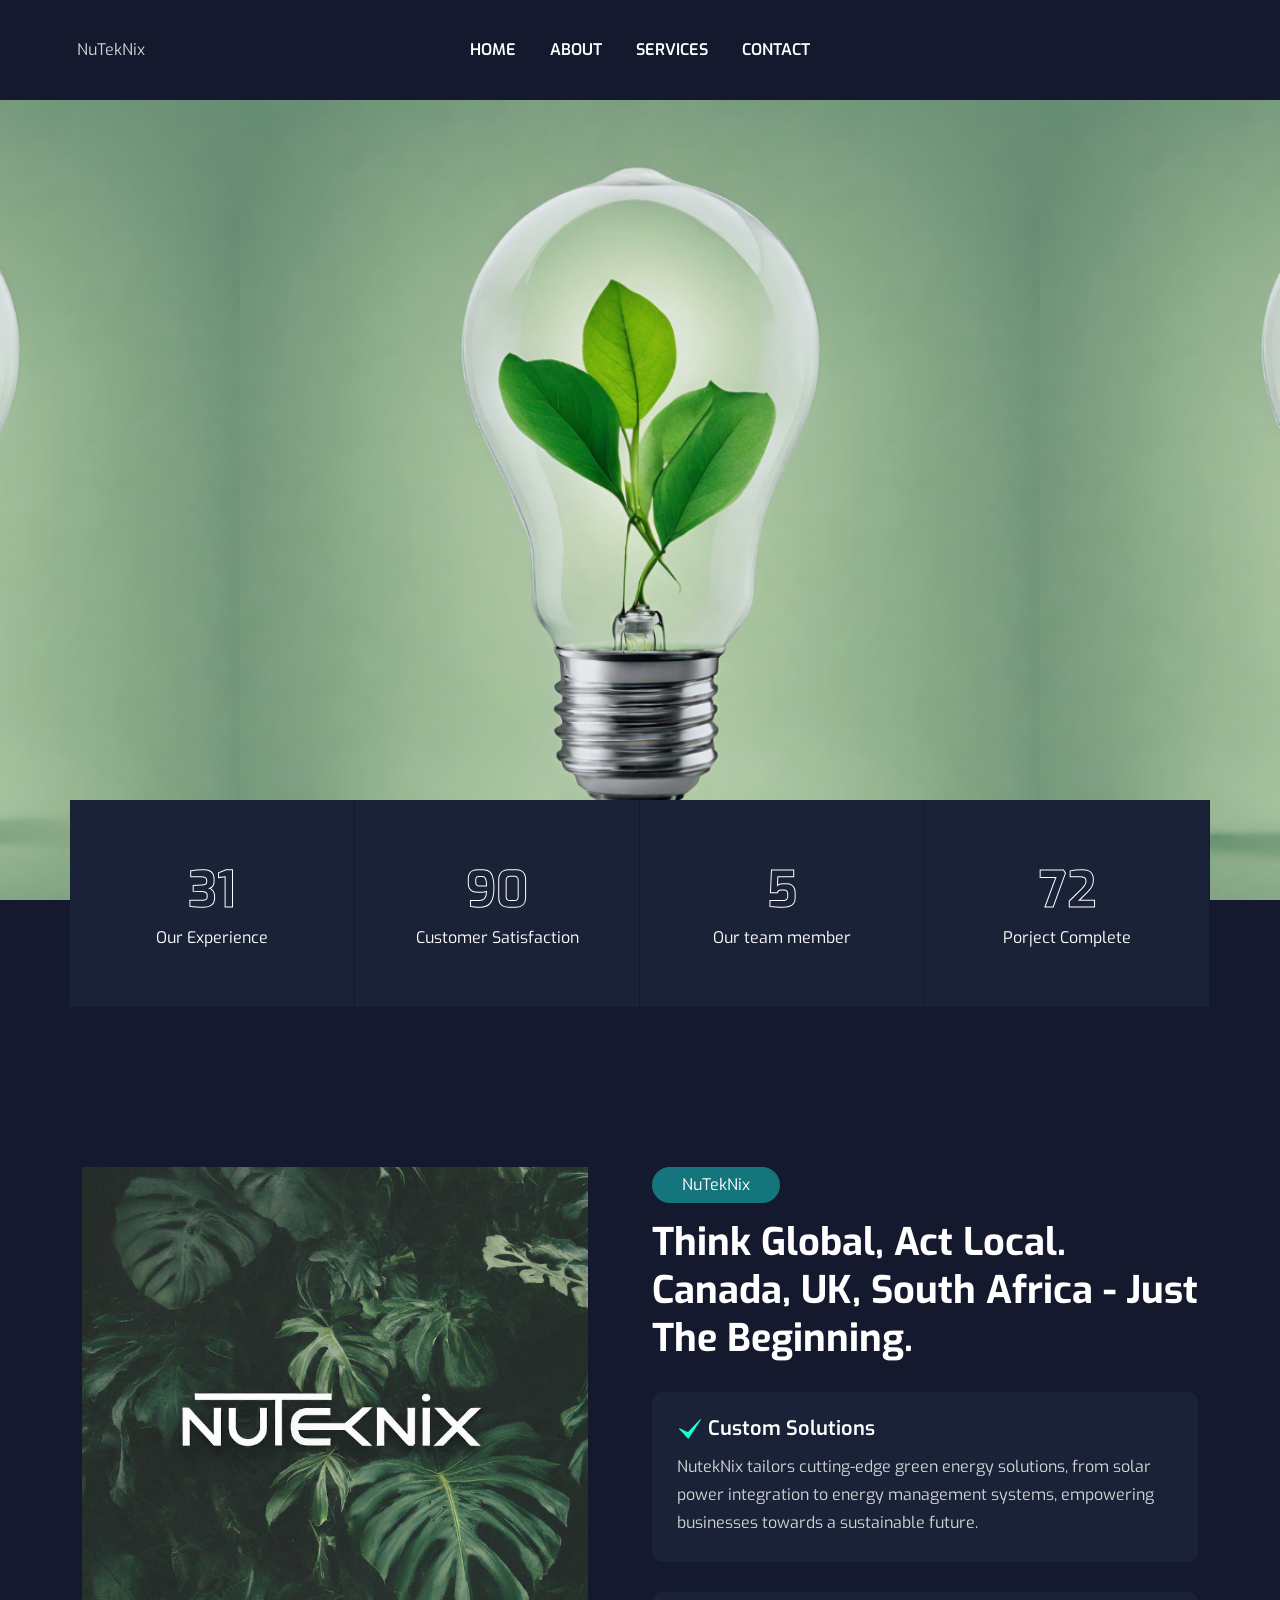
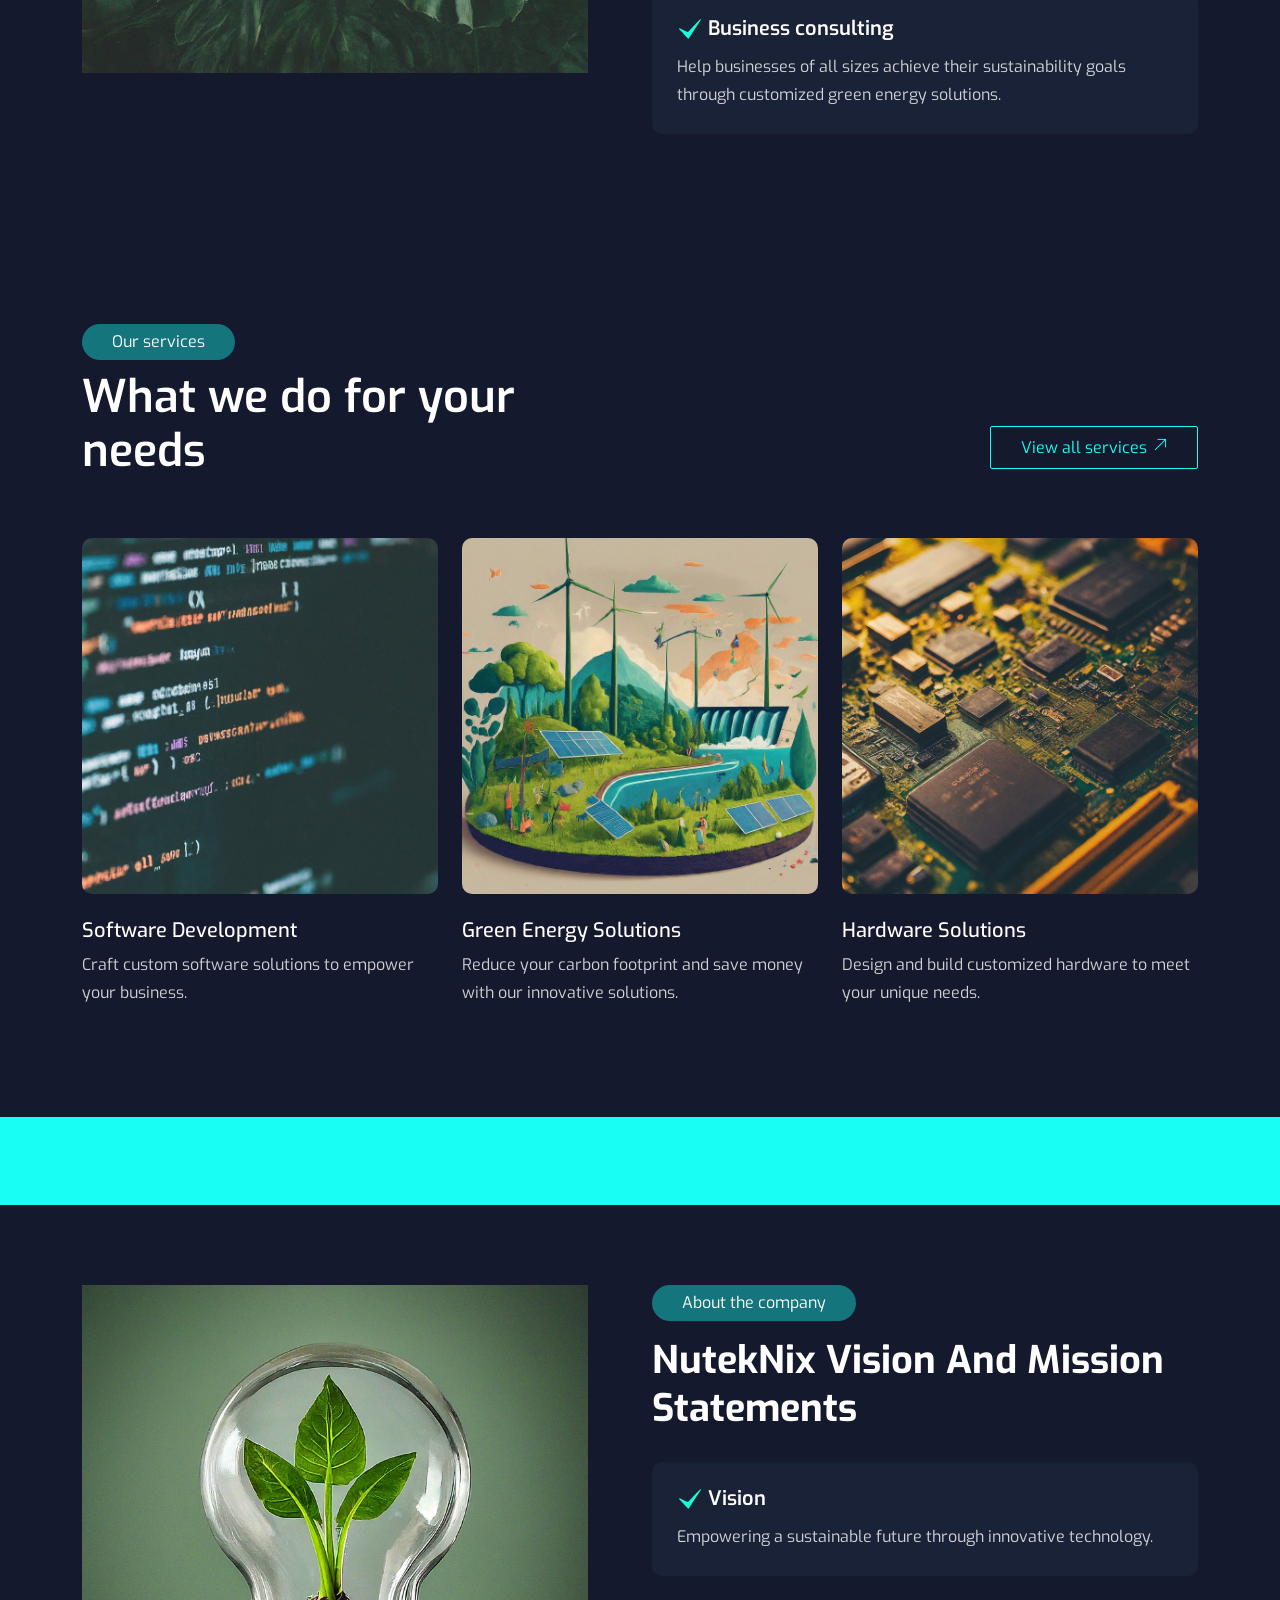
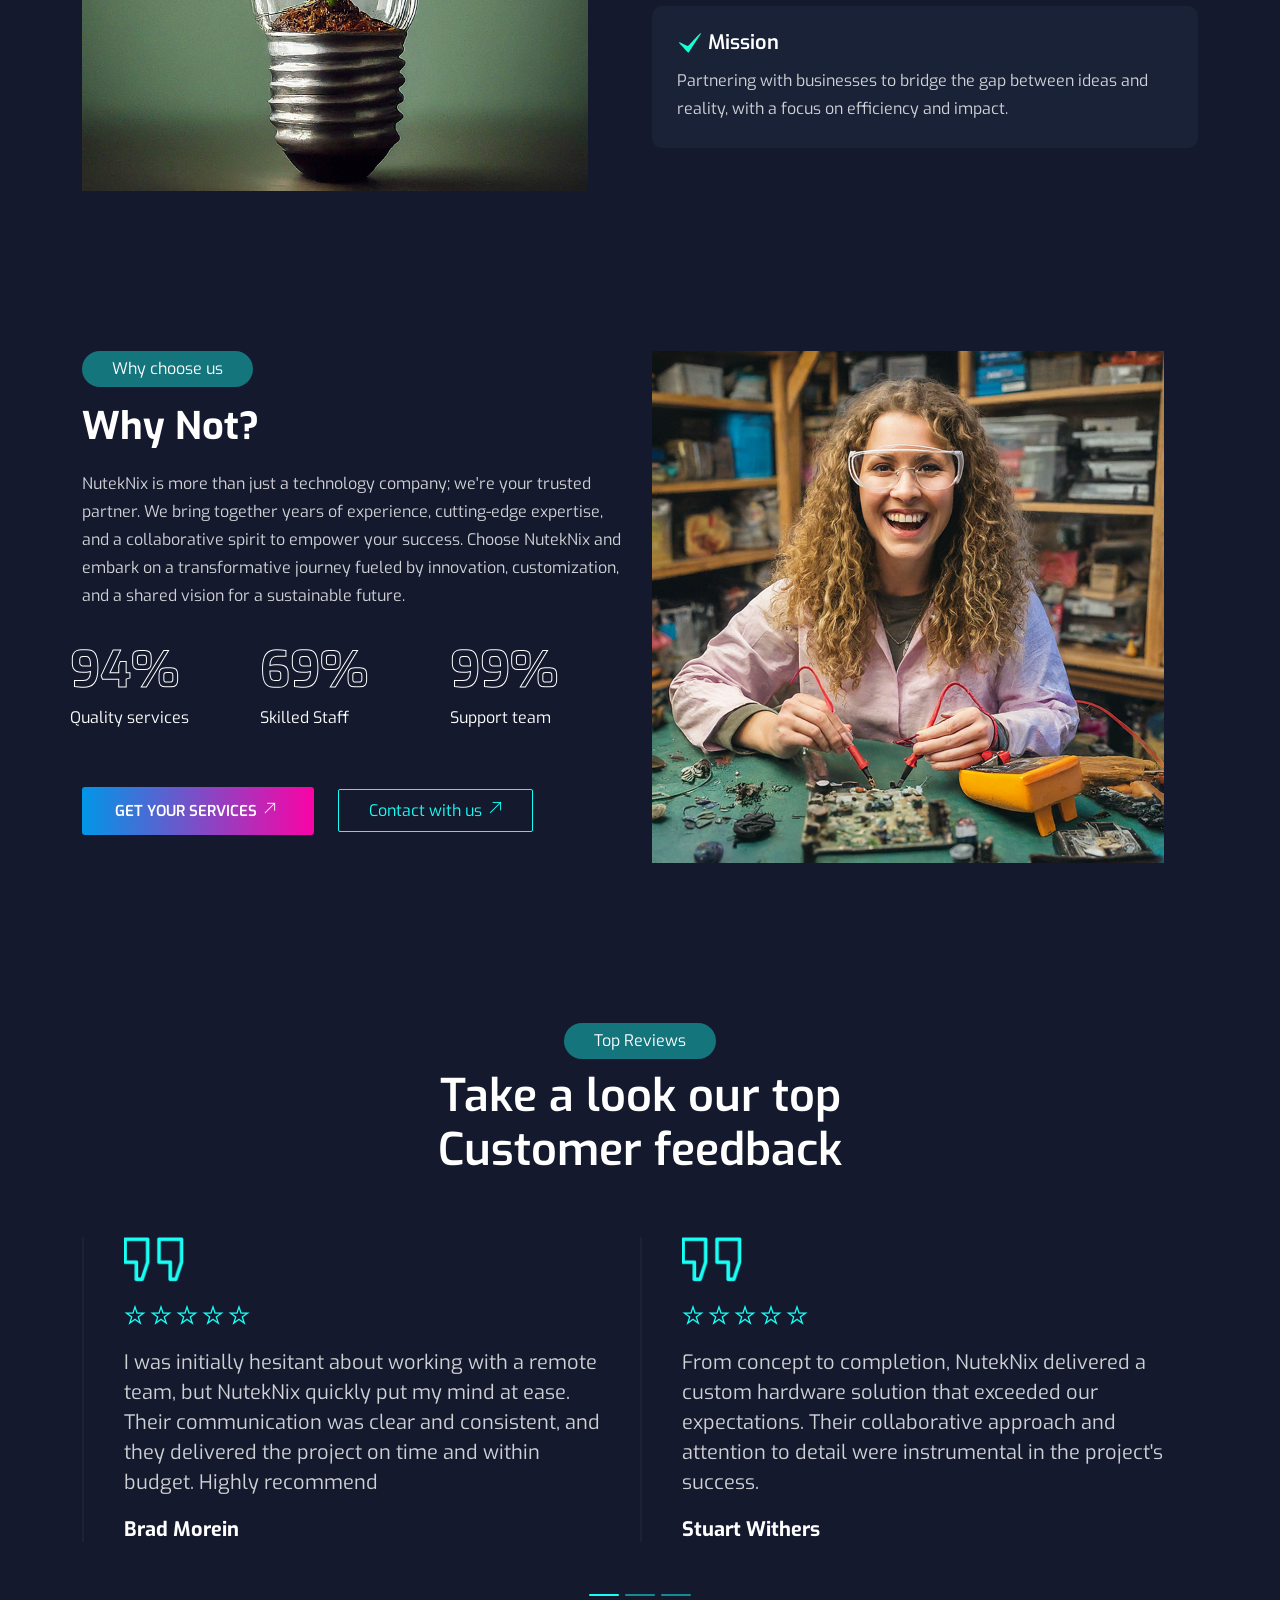
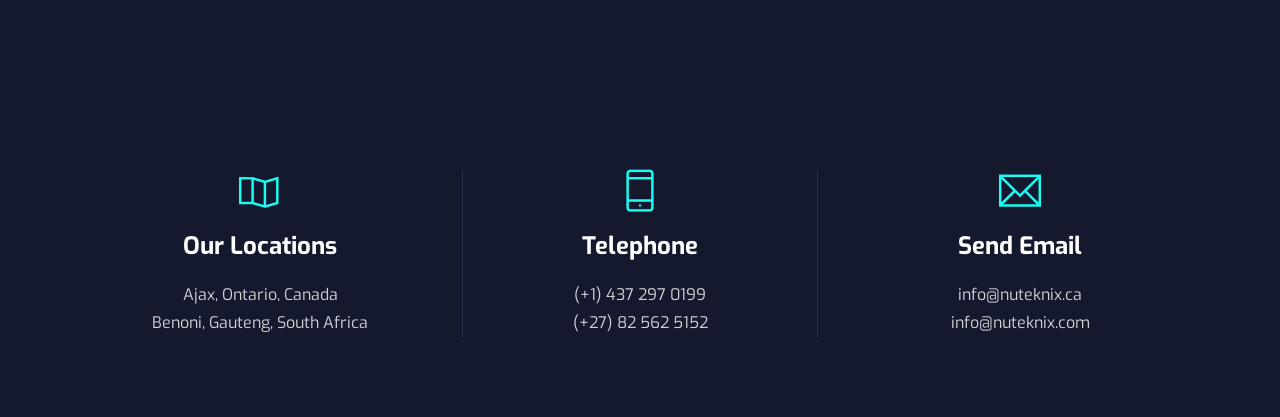
==== index.html @ 1aa1106f "static website" ====
<!DOCTYPE html>
<html lang="en">

	<head>
		<!-- Meta -->
		<meta charset="utf-8">
		<meta http-equiv="X-UA-Compatible" content="IE=edge">
		<meta name="viewport" content="width=device-width, initial-scale=1, shrink-to-fit=no">
		<!-- The above 3 meta tags *must* come first in the head; any other head content must come *after* these tags -->
		<meta name="description" content="Nuteknix">
		<meta name="keywords" content="consultancy, hardware, software, green">		
		<!-- SITE TITLE -->
		<title>NuTekNix</title>			
		<!-- Latest Bootstrap min CSS -->
		<link rel="stylesheet" href="assets/bootstrap/css/bootstrap.min.css">		
		<!-- Google Font -->
		<link href="https://fonts.googleapis.com/css2?family=Exo:wght@300;400;500;600;700;800&display=swap" rel="stylesheet"> 
		<!-- Font Awesome CSS -->
		<link rel="stylesheet" href="assets/fonts/fontawesome.min.css">
		<link rel="stylesheet" href="assets/fonts/themify-icons.css">
		<!--- owl carousel Css-->
		<link rel="stylesheet" href="assets/owlcarousel/css/owl.carousel.css">
		<link rel="stylesheet" href="assets/owlcarousel/css/owl.theme.css">	
		<!--jquery-simple-mobilemenu Css-->
        <link rel="stylesheet" href="assets/css/jquery-simple-mobilemenu.css">			
		<!-- MAGNIFIC CSS -->
		<link rel="stylesheet" href="assets/css/magnific-popup.css">		
		<!-- animate CSS -->
		<link rel="stylesheet" href="assets/css/animate.css">	
		<!-- Style CSS -->					
		<link rel="stylesheet" href="assets/css/style.css">					
		<!-- HTML5 shim and Respond.js IE8 support of HTML5 elements and media queries -->
		<!-- WARNING: Respond.js doesn't work if you view the page via file:// -->
		<!--[if lt IE 9]>
		  <script src="https://oss.maxcdn.com/html5shiv/3.7.2/html5shiv.min.js"></script>
		  <script src="https://oss.maxcdn.com/respond/1.4.2/respond.min.js"></script>
		<![endif]-->
	</head>
	
    <body data-spy="scroll" data-offset="80">

		<!-- START PRELOADER -->
		<div class="preloaders">
			<span class="loader"></span>
		</div>
		<!-- END PRELOADER -->		

		<!-- START NAVBAR -->  
		<div id="navigation" class="navbar-light bg-faded site-navigation">
			<div class="container-fluid">
				<div class="row">
					<div class="col-20 align-self-center">
						<div class="site-logo">
							NuTekNix     				
						</div>
					</div><!--- END Col -->
					
					<div class="col-60 d-flex justify-content-center">
						<nav id="main-menu">
							<ul>
								<li><a href="#">Home</a>
								</li>
								<li><a href="#about">About</a>
								</li>				  				  
								<li><a href="#services">Services</a>
								</li>																						  
								<li><a href="#contact">Contact</a></li>
							</ul>
						</nav>
					</div><!--- END Col -->
					
					
					<ul class="mobile_menu">						
						<li><a href="#">Home</a>
						</li>						
						<li><a href="#about">About</a>
						</li>						  				  
						<li><a href="#services">Services</a>
						</li>				
						<li><a href="#contact">Contact</a></li>
					</ul>			
				</div><!--- END ROW -->
			</div><!--- END CONTAINER -->
		</div> 	  
		<!-- END NAVBAR -->		

		<!-- START HOME -->
		<section class="home_bg hb_height" style="background-image: url(assets/img/bg/bulb.png);  background-size:contain; background-position: center center;">
			<div class="container">
				<div class="row">
				  <div class="col-lg-7 col-sm-12 col-xs-12">
				  </div><!--- END COL -->						  
				</div><!--- END ROW -->
			</div><!--- END CONTAINER -->
		</section>
		<!-- END  HOME -->			

		<!-- START COUNTER -->
		<section class="count_area counter_feature">
			<div class="container">
				<div class="row text-center">
					<div class="col-lg-3 col-sm-6 col-xs-12 no-padding">
						<div class="single-project">
							<h2 class="counter-num">34</h2>
							<h4>Our Experience</h4>
						</div>							
					</div>
					<div class="col-lg-3 col-sm-6 col-xs-12 no-padding">
						<div class="single-project">
							<h2 class="counter-num">99</h2>
							<h4>Customer Satisfaction</h4>
						</div>
					</div><!-- END COL -->
					<div class="col-lg-3 col-sm-6 col-xs-12 no-padding">
						<div class="single-project">
							<h2 class="counter-num">5</h2>
							<h4>Our team member</h4>
						</div>
					</div><!-- END COL -->
					<div class="col-lg-3 col-sm-6 col-xs-12 no-padding">
						<div class="single-project">
							<h2 class="counter-num">80</h2>
							<h4>Porject Complete</h4>
						</div>
					</div><!-- END COL -->						
				</div><!--- END ROW -->
			</div><!--- END CONTAINER -->		
		</section>
		<!-- END  HOME COUNTER -->			

		<!-- START ABOUT US -->
		<section class="ab_one section-padding">
			<div class="container" id="about">									
				<div class="row">								
					<div class="col-lg-6 col-sm-12 col-xs-12 wow fadeInUp" data-wow-duration="1s" data-wow-delay="0.2s" data-wow-offset="0">
						<div class="ab_img">
							<img src="assets/img/bg/header.JPG" class="img-fluid" alt="image">
						</div>
					</div><!--- END COL -->					
					<div class="col-lg-6 col-sm-12 col-xs-12 wow fadeInUp" data-wow-duration="1s" data-wow-delay="0.1s" data-wow-offset="0">
						<div class="ab_content">
							<span>NuTekNix</span>
							<h2>Think global, act local. Canada, UK, South Africa - just the beginning.</h2>	
						</div>
						<div class="abmv">
							<h4><img src="assets/img/check.png" alt="" /> Custom Solutions</h4>
							<p>NutekNix tailors cutting-edge green energy solutions, from solar power integration to energy management systems, empowering businesses towards a sustainable future.</p>
						</div>
						<div class="abmv">
							<h4><img src="assets/img/check.png" alt="" /> Business consulting</h4>
							<p>Help businesses of all sizes achieve their sustainability goals through customized green energy solutions.</p>
						</div>	
					</div><!--- END COL -->								  
				</div><!--- END ROW -->
			</div><!--- END CONTAINER -->
		</section>
		<!-- END ABOUT US  -->	

		<!-- START SERVICE -->
		<section class="service_area section-padding">
			<div class="container" id="services">	
				<div class="row">
					<div class="col-lg-6 col-sm-6 col-xs-12">
						<div class="section-title">
							<span>Our services</span>
							<h2>What we do for your  <br />needs</h2>
						</div>					
					</div>
					<div class="col-lg-6 col-sm-6 col-xs-12">
						<div class="ser_btn">
							<a href="#" class="btn_two">View all services <i class="ti-arrow-top-right"></i></a>
						</div>
					</div>
				</div>
				<div class="row">								
					<div class="col-lg-4 col-sm-4 col-xs-12 wow fadeInUp" data-wow-duration="1s" data-wow-delay="0.2s" data-wow-offset="0">
						<div class="single_service">
							<img src="assets/img/service1.jpg" class="img-fluid" alt="image">
							<h2>Software Development</h2>
							<p>Craft custom software solutions to empower your business.</p>
							<!-- <a href="service.html">Read More <i class="ti-arrow-top-right"></i></a> -->
						</div>
					</div><!--- END COL -->						
					<div class="col-lg-4 col-sm-4 col-xs-12 wow fadeInUp" data-wow-duration="1s" data-wow-delay="0.2s" data-wow-offset="0">
						<div class="single_service">
							<img src="assets/img/service2.jpg" class="img-fluid" alt="image">
							<h2>Green Energy Solutions</h2>
							<p>Reduce your carbon footprint and save money with our innovative solutions.</p>
							<!-- <a href="service.html">Read More <i class="ti-arrow-top-right"></i></a> -->
						</div>
					</div><!--- END COL -->						
					<div class="col-lg-4 col-sm-4 col-xs-12 wow fadeInUp" data-wow-duration="1s" data-wow-delay="0.2s" data-wow-offset="0">
						<div class="single_service">
							<img src="assets/img/hardware.jpeg" class="img-fluid" alt="image">
							<h2>Hardware Solutions</h2>
							<p>Design and build customized hardware to meet your unique needs.</p>
							<!-- <a href="service.html">Read More <i class="ti-arrow-top-right"></i></a> -->
						</div>
					</div><!--- END COL -->												  
				</div><!--- END ROW -->
			</div><!--- END CONTAINER -->
		</section>
		<!-- END SERVICE -->

		  <div class="marq_text">
			<div id="supermarquee1"></div>
		  </div>
		  
		<!-- START ABOUT US -->
		<section class="ab_one section-padding">
			<div class="container">									
				<div class="row">											
					<div class="col-lg-6 col-sm-12 col-xs-12 wow fadeInUp" data-wow-duration="1s" data-wow-delay="0.2s" data-wow-offset="0">
						<div class="ab_img">
							<img src="assets/img/bg/header.jpeg" class="img-fluid" alt="image">
						</div>
					</div><!--- END COL -->						
					<div class="col-lg-6 col-sm-12 col-xs-12 wow fadeInUp" data-wow-duration="1s" data-wow-delay="0.1s" data-wow-offset="0">
						<div class="ab_content">
							<span>About the company</span>
							<h2>NutekNix Vision and Mission Statements</h2>		
						</div>
						<div class="abmv">
							<h4><img src="assets/img/check.png" alt="" /> Vision</h4>
							<p>Empowering a sustainable future through innovative technology.</p>
						</div>
						<div class="abmv">
							<h4><img src="assets/img/check.png" alt="" /> Mission</h4>
							<p>Partnering with businesses to bridge the gap between ideas and reality, with a focus on efficiency and impact.</p>
						</div>	
					</div><!--- END COL -->						
				</div><!--- END ROW -->
			</div><!--- END CONTAINER -->
		</section>
		<!-- END ABOUT US  -->			  
		
		<!-- START PORTFOLIO -->
		<!-- -->
		<!-- END PORTFOLIO -->
	
		<!-- START CHOOSE -->
		<section class="why_area section-padding" style="  background-size:cover; background-position: center center;">
			<div class="container">									
				<div class="row">								
					<div class="col-lg-6 col-sm-12 col-xs-12 wow fadeInUp" data-wow-duration="1s" data-wow-delay="0.1s" data-wow-offset="0">
						<div class="ab_content">
							<span>Why choose us</span>
							<h2>Why not?</h2>	
							<p>NutekNix is more than just a technology company; we're your trusted partner. We bring together years of experience, cutting-edge expertise, and a collaborative spirit to empower your success. Choose NutekNix and embark on a transformative journey fueled by innovation, customization, and a shared vision for a sustainable future.</p>						
						</div>
						<div class="row">
							<div class="col-lg-4 col-sm-4 col-xs-12 no-padding">
								<div class="single-project2">
									<h2 class="counter-num">94%</h2>
									<h4>Quality services</h4>
								</div>							
							</div>
							<div class="col-lg-4 col-sm-4 col-xs-12 no-padding">
								<div class="single-project2">
									<h2 class="counter-num">69%</h2>
									<h4>Skilled Staff</h4>
								</div>
							</div><!-- END COL -->
							<div class="col-lg-4 col-sm-4 col-xs-12 no-padding">
								<div class="single-project2">
									<h2 class="counter-num">99%</h2>
									<h4>Support team</h4>
								</div>
							</div><!-- END COL -->	
							<div class="skill_btn">
								<a href="#" class="btn_one">Get your services <i class="ti-arrow-top-right"></i></a>			
								<a href="#" class="btn_two">Contact with us <i class="ti-arrow-top-right"></i></a>
							</div>	
						</div><!--- END ROW -->
					</div><!--- END COL -->	
					<div class="col-lg-6 col-sm-12 col-xs-12 wow fadeInUp" data-wow-duration="1s" data-wow-delay="0.2s" data-wow-offset="0">
						<div class="sk_img">
							<img src="assets/img/tester.png" class="img-fluid" alt="image">
						</div>
					</div>						
				</div><!--- END ROW -->
			</div><!--- END CONTAINER -->
		</section>
		<!-- END CHOOSE -->	
			
		
		<!-- START TESTIMONIALS-->
		<section class="testi_home_area section-padding">
		   <div class="container">	
				<div class="section-title text-center">
					<span>Top Reviews</span>
					<h2>Take a look our top <br />Customer feedback</h2>
				</div>			
				<div class="row">								
					<div class="col-lg-12">
						<div id="testimonial-slider" class="owl-carousel">
							<div class="testimonial">
								<img src="assets/img/quote.png" alt="" />
								<div class="testimonial_content">													
									<i class="ti-star"></i>
									<i class="ti-star"></i>
									<i class="ti-star"></i>
									<i class="ti-star"></i>
									<i class="ti-star"></i>
									<p>I was initially hesitant about working with a remote team, but NutekNix quickly put my mind at ease. Their communication was clear and consistent, and they delivered the project on time and within budget. Highly recommend</p>
								</div>
								<div class="testi_pic_title">
									<h4>Brad Morein</h4>
								</div>
							</div><!-- END TESTIMONIAL -->
							<div class="testimonial">
							<img src="assets/img/quote.png" alt="" />
								<div class="testimonial_content">													
									<i class="ti-star"></i>
									<i class="ti-star"></i>
									<i class="ti-star"></i>
									<i class="ti-star"></i>
									<i class="ti-star"></i>
									<p>From concept to completion, NutekNix delivered a custom hardware solution that exceeded our expectations. Their collaborative approach and attention to detail were instrumental in the project's success.</p>
								</div>
								<div class="testi_pic_title">
									<h4>Stuart Withers</h4>
								</div>
							</div><!-- END TESTIMONIAL -->
							<div class="testimonial">
								<img src="assets/img/quote.png" alt="" />
								<div class="testimonial_content">													
									<i class="ti-star"></i>
									<i class="ti-star"></i>
									<i class="ti-star"></i>
									<i class="ti-star"></i>
									<i class="ti-star"></i>
									<p>NutekNix provided invaluable consultation and support for our green energy initiative. Their expertise helped us navigate complex regulations and identify the most cost-effective solutions.</p>
								</div>
								<div class="testi_pic_title">
									<h4>Pieter Roois</h4>
								</div>
							</div><!-- END TESTIMONIAL -->
							<div class="testimonial">
								<img src="assets/img/quote.png" alt="" />
								<div class="testimonial_content">													
									<i class="ti-star"></i>
									<i class="ti-star"></i>
									<i class="ti-star"></i>
									<i class="ti-star"></i>
									<i class="ti-star"></i>
									<p>NutekNix designed and installed a solar panel system for our office that has significantly reduced our carbon footprint and energy bills. They were professional, knowledgeable, and made the entire process seamless.</p>
								</div>
								<div class="testi_pic_title">
									<h4>Amanda</h4>
								</div>
							</div><!-- END TESTIMONIAL -->
							<div class="testimonial">
								<img src="assets/img/quote.png" alt="" />
								<div class="testimonial_content">													
									<i class="ti-star"></i>
									<i class="ti-star"></i>
									<i class="ti-star"></i>
									<i class="ti-star"></i>
									<i class="ti-star"></i>
									<p>NutekNix completely overhauled our software infrastructure, improving efficiency by 20%. Their team was incredibly responsive and tailored the solution perfectly to our needs. We couldn't be happier!.</p>
								</div>
								<div class="testi_pic_title">
									<h4>Grace</h4>
								</div>
							</div><!-- END TESTIMONIAL -->
						</div><!-- END TESTIMONIAL SLIDER -->
					</div><!-- END COL  -->																							
				</div><!-- END ROW -->
			</div><!-- END CONTAINER -->
		</section>
		<!-- END TESTIMONIALS -->		

		<!-- START ADDRESS -->
		<section class="address_area section-padding">
			<div class="container" id="contact">
				<div class="row text-center">
					<div class="col-lg-4 col-sm-4 col-xs-12 wow fadeInUp" data-wow-duration="1s" data-wow-delay="0.1s" data-wow-offset="0">
						<div class="single_address">
							<i class="ti-map"></i>
							<h4>Our Locations</h4>
							<p>Ajax, Ontario, Canada</p>
							<p>Benoni, Gauteng, South Africa</p>
						</div>
					</div><!-- END COL -->
					<div class="col-lg-4 col-sm-4 col-xs-12 wow fadeInUp" data-wow-duration="1s" data-wow-delay="0.2s" data-wow-offset="0">
						<div class="single_address sabr">
							<i class="ti-mobile"></i>
							<h4>Telephone</h4>
							<p>(+1) 437 297 0199</p>
							<p>(+27) 82 562 5152</p>
						</div>
					</div><!-- END COL -->
					<div class="col-lg-4 col-sm-4 col-xs-12 wow fadeInUp" data-wow-duration="1s" data-wow-delay="0.3s" data-wow-offset="0">
						<div class="single_address">
							<i class="ti-email"></i>
							<h4>Send email</h4>
							<p>info@nuteknix.ca</p>
							<p>info@nuteknix.com</p>
						</div>
					</div><!-- END COL -->			  
				</div><!--- END ROW -->
			</div><!--- END CONTAINER -->
		</section>
		<!-- END ADDRESS -->	
		
		
	<!-- START FOOTER -->
	<!-- END FOOTER -->			
	
	<!-- Latest jQuery -->
		<script src="assets/js/jquery-1.12.4.min.js"></script>
	<!-- Latest compiled and minified Bootstrap -->
		<script src="assets/bootstrap/js/bootstrap.min.js"></script>
	<!-- modernizer JS -->		
		<script src="assets/js/modernizr-2.8.3.min.js"></script>	
	<!-- jquery-simple-mobilemenu.min -->
		<script src="assets/js/jquery-simple-mobilemenu.js"></script>		
	<!-- owl-carousel min js  -->
		<script src="assets/owlcarousel/js/owl.carousel.min.js"></script>					
	<!-- magnific-popup js -->               
		<script src="assets/js/jquery.magnific-popup.min.js"></script>						
	<!-- countTo js -->
		<script src="assets/js/jquery.inview.min.js"></script>					
	<!-- stellar js -->
		<script src="assets/js/jquery.stellar.min.js"></script>				
	<!-- scrolltopcontrol js -->
		<script src="assets/js/scrolltopcontrol.js"></script>	
	<!-- jquery.bubble js -->	
		<script src="assets/js/superMarquee.min.js"></script>			
	<!-- WOW - Reveal Animations When You Scroll -->
		<script src="assets/js/wow.min.js"></script>				
	<!-- scripts js -->
		<script src="assets/js/scripts.js"></script>
    </body>
</html>
---- assets/fonts/themify-icons.css ----
@font-face {
	font-family: 'themify';
	src:url('../fonts/themify.eot?-fvbane');
	src:url('../fonts/themify.eot?#iefix-fvbane') format('embedded-opentype'),
		url('../fonts/themify.woff?-fvbane') format('woff'),
		url('../fonts/themify.ttf?-fvbane') format('truetype'),
		url('../fonts/themify.svg?-fvbane#themify') format('svg');
	font-weight: normal;
	font-style: normal;
}

[class^="ti-"], [class*=" ti-"] {
	font-family: 'themify';
	speak: none;
	font-style: normal;
	font-weight: normal;
	font-variant: normal;
	text-transform: none;
	line-height: 1;

	/* Better Font Rendering =========== */
	-webkit-font-smoothing: antialiased;
	-moz-osx-font-smoothing: grayscale;
}

.ti-wand:before {
	content: "\e600";
}
.ti-volume:before {
	content: "\e601";
}
.ti-user:before {
	content: "\e602";
}
.ti-unlock:before {
	content: "\e603";
}
.ti-unlink:before {
	content: "\e604";
}
.ti-trash:before {
	content: "\e605";
}
.ti-thought:before {
	content: "\e606";
}
.ti-target:before {
	content: "\e607";
}
.ti-tag:before {
	content: "\e608";
}
.ti-tablet:before {
	content: "\e609";
}
.ti-star:before {
	content: "\e60a";
}
.ti-spray:before {
	content: "\e60b";
}
.ti-signal:before {
	content: "\e60c";
}
.ti-shopping-cart:before {
	content: "\e60d";
}
.ti-shopping-cart-full:before {
	content: "\e60e";
}
.ti-settings:before {
	content: "\e60f";
}
.ti-search:before {
	content: "\e610";
}
.ti-zoom-in:before {
	content: "\e611";
}
.ti-zoom-out:before {
	content: "\e612";
}
.ti-cut:before {
	content: "\e613";
}
.ti-ruler:before {
	content: "\e614";
}
.ti-ruler-pencil:before {
	content: "\e615";
}
.ti-ruler-alt:before {
	content: "\e616";
}
.ti-bookmark:before {
	content: "\e617";
}
.ti-bookmark-alt:before {
	content: "\e618";
}
.ti-reload:before {
	content: "\e619";
}
.ti-plus:before {
	content: "\e61a";
}
.ti-pin:before {
	content: "\e61b";
}
.ti-pencil:before {
	content: "\e61c";
}
.ti-pencil-alt:before {
	content: "\e61d";
}
.ti-paint-roller:before {
	content: "\e61e";
}
.ti-paint-bucket:before {
	content: "\e61f";
}
.ti-na:before {
	content: "\e620";
}
.ti-mobile:before {
	content: "\e621";
}
.ti-minus:before {
	content: "\e622";
}
.ti-medall:before {
	content: "\e623";
}
.ti-medall-alt:before {
	content: "\e624";
}
.ti-marker:before {
	content: "\e625";
}
.ti-marker-alt:before {
	content: "\e626";
}
.ti-arrow-up:before {
	content: "\e627";
}
.ti-arrow-right:before {
	content: "\e628";
}
.ti-arrow-left:before {
	content: "\e629";
}
.ti-arrow-down:before {
	content: "\e62a";
}
.ti-lock:before {
	content: "\e62b";
}
.ti-location-arrow:before {
	content: "\e62c";
}
.ti-link:before {
	content: "\e62d";
}
.ti-layout:before {
	content: "\e62e";
}
.ti-layers:before {
	content: "\e62f";
}
.ti-layers-alt:before {
	content: "\e630";
}
.ti-key:before {
	content: "\e631";
}
.ti-import:before {
	content: "\e632";
}
.ti-image:before {
	content: "\e633";
}
.ti-heart:before {
	content: "\e634";
}
.ti-heart-broken:before {
	content: "\e635";
}
.ti-hand-stop:before {
	content: "\e636";
}
.ti-hand-open:before {
	content: "\e637";
}
.ti-hand-drag:before {
	content: "\e638";
}
.ti-folder:before {
	content: "\e639";
}
.ti-flag:before {
	content: "\e63a";
}
.ti-flag-alt:before {
	content: "\e63b";
}
.ti-flag-alt-2:before {
	content: "\e63c";
}
.ti-eye:before {
	content: "\e63d";
}
.ti-export:before {
	content: "\e63e";
}
.ti-exchange-vertical:before {
	content: "\e63f";
}
.ti-desktop:before {
	content: "\e640";
}
.ti-cup:before {
	content: "\e641";
}
.ti-crown:before {
	content: "\e642";
}
.ti-comments:before {
	content: "\e643";
}
.ti-comment:before {
	content: "\e644";
}
.ti-comment-alt:before {
	content: "\e645";
}
.ti-close:before {
	content: "\e646";
}
.ti-clip:before {
	content: "\e647";
}
.ti-angle-up:before {
	content: "\e648";
}
.ti-angle-right:before {
	content: "\e649";
}
.ti-angle-left:before {
	content: "\e64a";
}
.ti-angle-down:before {
	content: "\e64b";
}
.ti-check:before {
	content: "\e64c";
}
.ti-check-box:before {
	content: "\e64d";
}
.ti-camera:before {
	content: "\e64e";
}
.ti-announcement:before {
	content: "\e64f";
}
.ti-brush:before {
	content: "\e650";
}
.ti-briefcase:before {
	content: "\e651";
}
.ti-bolt:before {
	content: "\e652";
}
.ti-bolt-alt:before {
	content: "\e653";
}
.ti-blackboard:before {
	content: "\e654";
}
.ti-bag:before {
	content: "\e655";
}
.ti-move:before {
	content: "\e656";
}
.ti-arrows-vertical:before {
	content: "\e657";
}
.ti-arrows-horizontal:before {
	content: "\e658";
}
.ti-fullscreen:before {
	content: "\e659";
}
.ti-arrow-top-right:before {
	content: "\e65a";
}
.ti-arrow-top-left:before {
	content: "\e65b";
}
.ti-arrow-circle-up:before {
	content: "\e65c";
}
.ti-arrow-circle-right:before {
	content: "\e65d";
}
.ti-arrow-circle-left:before {
	content: "\e65e";
}
.ti-arrow-circle-down:before {
	content: "\e65f";
}
.ti-angle-double-up:before {
	content: "\e660";
}
.ti-angle-double-right:before {
	content: "\e661";
}
.ti-angle-double-left:before {
	content: "\e662";
}
.ti-angle-double-down:before {
	content: "\e663";
}
.ti-zip:before {
	content: "\e664";
}
.ti-world:before {
	content: "\e665";
}
.ti-wheelchair:before {
	content: "\e666";
}
.ti-view-list:before {
	content: "\e667";
}
.ti-view-list-alt:before {
	content: "\e668";
}
.ti-view-grid:before {
	content: "\e669";
}
.ti-uppercase:before {
	content: "\e66a";
}
.ti-upload:before {
	content: "\e66b";
}
.ti-underline:before {
	content: "\e66c";
}
.ti-truck:before {
	content: "\e66d";
}
.ti-timer:before {
	content: "\e66e";
}
.ti-ticket:before {
	content: "\e66f";
}
.ti-thumb-up:before {
	content: "\e670";
}
.ti-thumb-down:before {
	content: "\e671";
}
.ti-text:before {
	content: "\e672";
}
.ti-stats-up:before {
	content: "\e673";
}
.ti-stats-down:before {
	content: "\e674";
}
.ti-split-v:before {
	content: "\e675";
}
.ti-split-h:before {
	content: "\e676";
}
.ti-smallcap:before {
	content: "\e677";
}
.ti-shine:before {
	content: "\e678";
}
.ti-shift-right:before {
	content: "\e679";
}
.ti-shift-left:before {
	content: "\e67a";
}
.ti-shield:before {
	content: "\e67b";
}
.ti-notepad:before {
	content: "\e67c";
}
.ti-server:before {
	content: "\e67d";
}
.ti-quote-right:before {
	content: "\e67e";
}
.ti-quote-left:before {
	content: "\e67f";
}
.ti-pulse:before {
	content: "\e680";
}
.ti-printer:before {
	content: "\e681";
}
.ti-power-off:before {
	content: "\e682";
}
.ti-plug:before {
	content: "\e683";
}
.ti-pie-chart:before {
	content: "\e684";
}
.ti-paragraph:before {
	content: "\e685";
}
.ti-panel:before {
	content: "\e686";
}
.ti-package:before {
	content: "\e687";
}
.ti-music:before {
	content: "\e688";
}
.ti-music-alt:before {
	content: "\e689";
}
.ti-mouse:before {
	content: "\e68a";
}
.ti-mouse-alt:before {
	content: "\e68b";
}
.ti-money:before {
	content: "\e68c";
}
.ti-microphone:before {
	content: "\e68d";
}
.ti-menu:before {
	content: "\e68e";
}
.ti-menu-alt:before {
	content: "\e68f";
}
.ti-map:before {
	content: "\e690";
}
.ti-map-alt:before {
	content: "\e691";
}
.ti-loop:before {
	content: "\e692";
}
.ti-location-pin:before {
	content: "\e693";
}
.ti-list:before {
	content: "\e694";
}
.ti-light-bulb:before {
	content: "\e695";
}
.ti-Italic:before {
	content: "\e696";
}
.ti-info:before {
	content: "\e697";
}
.ti-infinite:before {
	content: "\e698";
}
.ti-id-badge:before {
	content: "\e699";
}
.ti-hummer:before {
	content: "\e69a";
}
.ti-home:before {
	content: "\e69b";
}
.ti-help:before {
	content: "\e69c";
}
.ti-headphone:before {
	content: "\e69d";
}
.ti-harddrives:before {
	content: "\e69e";
}
.ti-harddrive:before {
	content: "\e69f";
}
.ti-gift:before {
	content: "\e6a0";
}
.ti-game:before {
	content: "\e6a1";
}
.ti-filter:before {
	content: "\e6a2";
}
.ti-files:before {
	content: "\e6a3";
}
.ti-file:before {
	content: "\e6a4";
}
.ti-eraser:before {
	content: "\e6a5";
}
.ti-envelope:before {
	content: "\e6a6";
}
.ti-download:before {
	content: "\e6a7";
}
.ti-direction:before {
	content: "\e6a8";
}
.ti-direction-alt:before {
	content: "\e6a9";
}
.ti-dashboard:before {
	content: "\e6aa";
}
.ti-control-stop:before {
	content: "\e6ab";
}
.ti-control-shuffle:before {
	content: "\e6ac";
}
.ti-control-play:before {
	content: "\e6ad";
}
.ti-control-pause:before {
	content: "\e6ae";
}
.ti-control-forward:before {
	content: "\e6af";
}
.ti-control-backward:before {
	content: "\e6b0";
}
.ti-cloud:before {
	content: "\e6b1";
}
.ti-cloud-up:before {
	content: "\e6b2";
}
.ti-cloud-down:before {
	content: "\e6b3";
}
.ti-clipboard:before {
	content: "\e6b4";
}
.ti-car:before {
	content: "\e6b5";
}
.ti-calendar:before {
	content: "\e6b6";
}
.ti-book:before {
	content: "\e6b7";
}
.ti-bell:before {
	content: "\e6b8";
}
.ti-basketball:before {
	content: "\e6b9";
}
.ti-bar-chart:before {
	content: "\e6ba";
}
.ti-bar-chart-alt:before {
	content: "\e6bb";
}
.ti-back-right:before {
	content: "\e6bc";
}
.ti-back-left:before {
	content: "\e6bd";
}
.ti-arrows-corner:before {
	content: "\e6be";
}
.ti-archive:before {
	content: "\e6bf";
}
.ti-anchor:before {
	content: "\e6c0";
}
.ti-align-right:before {
	content: "\e6c1";
}
.ti-align-left:before {
	content: "\e6c2";
}
.ti-align-justify:before {
	content: "\e6c3";
}
.ti-align-center:before {
	content: "\e6c4";
}
.ti-alert:before {
	content: "\e6c5";
}
.ti-alarm-clock:before {
	content: "\e6c6";
}
.ti-agenda:before {
	content: "\e6c7";
}
.ti-write:before {
	content: "\e6c8";
}
.ti-window:before {
	content: "\e6c9";
}
.ti-widgetized:before {
	content: "\e6ca";
}
.ti-widget:before {
	content: "\e6cb";
}
.ti-widget-alt:before {
	content: "\e6cc";
}
.ti-wallet:before {
	content: "\e6cd";
}
.ti-video-clapper:before {
	content: "\e6ce";
}
.ti-video-camera:before {
	content: "\e6cf";
}
.ti-vector:before {
	content: "\e6d0";
}
.ti-themify-logo:before {
	content: "\e6d1";
}
.ti-themify-favicon:before {
	content: "\e6d2";
}
.ti-themify-favicon-alt:before {
	content: "\e6d3";
}
.ti-support:before {
	content: "\e6d4";
}
.ti-stamp:before {
	content: "\e6d5";
}
.ti-split-v-alt:before {
	content: "\e6d6";
}
.ti-slice:before {
	content: "\e6d7";
}
.ti-shortcode:before {
	content: "\e6d8";
}
.ti-shift-right-alt:before {
	content: "\e6d9";
}
.ti-shift-left-alt:before {
	content: "\e6da";
}
.ti-ruler-alt-2:before {
	content: "\e6db";
}
.ti-receipt:before {
	content: "\e6dc";
}
.ti-pin2:before {
	content: "\e6dd";
}
.ti-pin-alt:before {
	content: "\e6de";
}
.ti-pencil-alt2:before {
	content: "\e6df";
}
.ti-palette:before {
	content: "\e6e0";
}
.ti-more:before {
	content: "\e6e1";
}
.ti-more-alt:before {
	content: "\e6e2";
}
.ti-microphone-alt:before {
	content: "\e6e3";
}
.ti-magnet:before {
	content: "\e6e4";
}
.ti-line-double:before {
	content: "\e6e5";
}
.ti-line-dotted:before {
	content: "\e6e6";
}
.ti-line-dashed:before {
	content: "\e6e7";
}
.ti-layout-width-full:before {
	content: "\e6e8";
}
.ti-layout-width-default:before {
	content: "\e6e9";
}
.ti-layout-width-default-alt:before {
	content: "\e6ea";
}
.ti-layout-tab:before {
	content: "\e6eb";
}
.ti-layout-tab-window:before {
	content: "\e6ec";
}
.ti-layout-tab-v:before {
	content: "\e6ed";
}
.ti-layout-tab-min:before {
	content: "\e6ee";
}
.ti-layout-slider:before {
	content: "\e6ef";
}
.ti-layout-slider-alt:before {
	content: "\e6f0";
}
.ti-layout-sidebar-right:before {
	content: "\e6f1";
}
.ti-layout-sidebar-none:before {
	content: "\e6f2";
}
.ti-layout-sidebar-left:before {
	content: "\e6f3";
}
.ti-layout-placeholder:before {
	content: "\e6f4";
}
.ti-layout-menu:before {
	content: "\e6f5";
}
.ti-layout-menu-v:before {
	content: "\e6f6";
}
.ti-layout-menu-separated:before {
	content: "\e6f7";
}
.ti-layout-menu-full:before {
	content: "\e6f8";
}
.ti-layout-media-right-alt:before {
	content: "\e6f9";
}
.ti-layout-media-right:before {
	content: "\e6fa";
}
.ti-layout-media-overlay:before {
	content: "\e6fb";
}
.ti-layout-media-overlay-alt:before {
	content: "\e6fc";
}
.ti-layout-media-overlay-alt-2:before {
	content: "\e6fd";
}
.ti-layout-media-left-alt:before {
	content: "\e6fe";
}
.ti-layout-media-left:before {
	content: "\e6ff";
}
.ti-layout-media-center-alt:before {
	content: "\e700";
}
.ti-layout-media-center:before {
	content: "\e701";
}
.ti-layout-list-thumb:before {
	content: "\e702";
}
.ti-layout-list-thumb-alt:before {
	content: "\e703";
}
.ti-layout-list-post:before {
	content: "\e704";
}
.ti-layout-list-large-image:before {
	content: "\e705";
}
.ti-layout-line-solid:before {
	content: "\e706";
}
.ti-layout-grid4:before {
	content: "\e707";
}
.ti-layout-grid3:before {
	content: "\e708";
}
.ti-layout-grid2:before {
	content: "\e709";
}
.ti-layout-grid2-thumb:before {
	content: "\e70a";
}
.ti-layout-cta-right:before {
	content: "\e70b";
}
.ti-layout-cta-left:before {
	content: "\e70c";
}
.ti-layout-cta-center:before {
	content: "\e70d";
}
.ti-layout-cta-btn-right:before {
	content: "\e70e";
}
.ti-layout-cta-btn-left:before {
	content: "\e70f";
}
.ti-layout-column4:before {
	content: "\e710";
}
.ti-layout-column3:before {
	content: "\e711";
}
.ti-layout-column2:before {
	content: "\e712";
}
.ti-layout-accordion-separated:before {
	content: "\e713";
}
.ti-layout-accordion-merged:before {
	content: "\e714";
}
.ti-layout-accordion-list:before {
	content: "\e715";
}
.ti-ink-pen:before {
	content: "\e716";
}
.ti-info-alt:before {
	content: "\e717";
}
.ti-help-alt:before {
	content: "\e718";
}
.ti-headphone-alt:before {
	content: "\e719";
}
.ti-hand-point-up:before {
	content: "\e71a";
}
.ti-hand-point-right:before {
	content: "\e71b";
}
.ti-hand-point-left:before {
	content: "\e71c";
}
.ti-hand-point-down:before {
	content: "\e71d";
}
.ti-gallery:before {
	content: "\e71e";
}
.ti-face-smile:before {
	content: "\e71f";
}
.ti-face-sad:before {
	content: "\e720";
}
.ti-credit-card:before {
	content: "\e721";
}
.ti-control-skip-forward:before {
	content: "\e722";
}
.ti-control-skip-backward:before {
	content: "\e723";
}
.ti-control-record:before {
	content: "\e724";
}
.ti-control-eject:before {
	content: "\e725";
}
.ti-comments-smiley:before {
	content: "\e726";
}
.ti-brush-alt:before {
	content: "\e727";
}
.ti-youtube:before {
	content: "\e728";
}
.ti-vimeo:before {
	content: "\e729";
}
.ti-twitter:before {
	content: "\e72a";
}
.ti-time:before {
	content: "\e72b";
}
.ti-tumblr:before {
	content: "\e72c";
}
.ti-skype:before {
	content: "\e72d";
}
.ti-share:before {
	content: "\e72e";
}
.ti-share-alt:before {
	content: "\e72f";
}
.ti-rocket:before {
	content: "\e730";
}
.ti-pinterest:before {
	content: "\e731";
}
.ti-new-window:before {
	content: "\e732";
}
.ti-microsoft:before {
	content: "\e733";
}
.ti-list-ol:before {
	content: "\e734";
}
.ti-linkedin:before {
	content: "\e735";
}
.ti-layout-sidebar-2:before {
	content: "\e736";
}
.ti-layout-grid4-alt:before {
	content: "\e737";
}
.ti-layout-grid3-alt:before {
	content: "\e738";
}
.ti-layout-grid2-alt:before {
	content: "\e739";
}
.ti-layout-column4-alt:before {
	content: "\e73a";
}
.ti-layout-column3-alt:before {
	content: "\e73b";
}
.ti-layout-column2-alt:before {
	content: "\e73c";
}
.ti-instagram:before {
	content: "\e73d";
}
.ti-google:before {
	content: "\e73e";
}
.ti-github:before {
	content: "\e73f";
}
.ti-flickr:before {
	content: "\e740";
}
.ti-facebook:before {
	content: "\e741";
}
.ti-dropbox:before {
	content: "\e742";
}
.ti-dribbble:before {
	content: "\e743";
}
.ti-apple:before {
	content: "\e744";
}
.ti-android:before {
	content: "\e745";
}
.ti-save:before {
	content: "\e746";
}
.ti-save-alt:before {
	content: "\e747";
}
.ti-yahoo:before {
	content: "\e748";
}
.ti-wordpress:before {
	content: "\e749";
}
.ti-vimeo-alt:before {
	content: "\e74a";
}
.ti-twitter-alt:before {
	content: "\e74b";
}
.ti-tumblr-alt:before {
	content: "\e74c";
}
.ti-trello:before {
	content: "\e74d";
}
.ti-stack-overflow:before {
	content: "\e74e";
}
.ti-soundcloud:before {
	content: "\e74f";
}
.ti-sharethis:before {
	content: "\e750";
}
.ti-sharethis-alt:before {
	content: "\e751";
}
.ti-reddit:before {
	content: "\e752";
}
.ti-pinterest-alt:before {
	content: "\e753";
}
.ti-microsoft-alt:before {
	content: "\e754";
}
.ti-linux:before {
	content: "\e755";
}
.ti-jsfiddle:before {
	content: "\e756";
}
.ti-joomla:before {
	content: "\e757";
}
.ti-html5:before {
	content: "\e758";
}
.ti-flickr-alt:before {
	content: "\e759";
}
.ti-email:before {
	content: "\e75a";
}
.ti-drupal:before {
	content: "\e75b";
}
.ti-dropbox-alt:before {
	content: "\e75c";
}
.ti-css3:before {
	content: "\e75d";
}
.ti-rss:before {
	content: "\e75e";
}
.ti-rss-alt:before {
	content: "\e75f";
}
---- assets/css/style.css ----
/*
Author       : theme_ocean
Template Name: Cybal - Cyber Security HTML Template
Version      : 1.0
*/
/*=============================================================
    CSS INDEX
    =============================
    01. GENERAL STYLE (body, link color, section-title, preloader btn, overlay, section-padding etc)
    02. START BOOTSTRAP NAVIGATION OVERRIDES
    03. START HOME DESIGN
    04. START ABOUT DESIGN
    05. START WHY CHOOSE DESIGN
    06. START PLATFORM + TRADERS DESIGN
    07. START MVP DESIGN
    08. START TOKEN SALE + DISTRIBUTION DESIGN
    09. START DOCUMENT DESIGN
    10. START ROADMAP DESIGN
    11. START TEAM AND BOARD DIRECTOR DESIGN
    12. START APP DESIGN
    13. START FAQ DESIGN
    14. START CONTACT DESIGN
    15. START PARTNER DESIGN
    16. START FOOTER DESIGN
  =============================================================*/
/*
* ----------------------------------------------------------------------------------------
* 01.GENERAL STYLE
* ----------------------------------------------------------------------------------------
*/
body {
color: rgba(255,255,255,0.8);
font-family: 'Exo', sans-serif;
font-size: 16px;
font-weight: 400;
line-height: 28px;
background:#14192D;
overflow-x:hidden;
}
html,
body { height: 100%;position:relative;  }
h1,
h2,
h3,
h4,
h5,
h6 {
  letter-spacing: 0px;
  margin-top: 0px; 
  font-family: 'Exo', sans-serif;
  color: #fff;
  font-weight: 400;
}
a {
font-family: 'Exo', sans-serif;
text-decoration: none;
-webkit-transition: all 0.2s ease 0s;
transition: all 0.2s ease 0s;
}
a:hover {
    color: #fff;
    text-decoration: none;
}
a:focus {
    outline: none;
    text-decoration: none;
}
p {
    margin-bottom: 0;
}
ul,
li {
    margin: 0;
    padding: 0;
}
::-moz-selection {
	background: #000;
	color: #ffffff;
}
::selection {
	background: #000;
	color: #ffffff;
}

fieldset {
    border: 0 none;
    margin: 0 auto;
    padding: 0;
}
/*START PRELOADER DESIGN*/
.preloaders {
  position: fixed;
  top: 50%;
  left: 50%;
  width: 100%;
  height: 100%;
  display: flex;
  align-items: center;
  justify-content: center;
  z-index: 99999;
  transform: translate(-50%, -50%);
  background: #14192D;
}
.loader {
  width: 0;
  height: 4.8px;
  display: inline-block;
  position: relative;
  background: #18fef5;
  box-shadow: 0 0 10px rgba(255, 255, 255, 0.5);
  box-sizing: border-box;
  animation: animFw 8s linear infinite;
}
  .loader::after,
  .loader::before {
    content: '';
    width: 10px;
    height: 1px;
    background: #18fef5;
    position: absolute;
    top: 9px;
    right: -2px;
    opacity: 0;
    transform: rotate(-45deg) translateX(0px);
    box-sizing: border-box;
    animation: coli1 0.3s linear infinite;
  }
  .loader::before {
    top: -4px;
    transform: rotate(45deg);
    animation: coli2 0.3s linear infinite;
  }

@keyframes animFw {
    0% {
  width: 0;
}
    100% {
  width: 100%;
}
  }

@keyframes coli1 {
    0% {
  transform: rotate(-45deg) translateX(0px);
  opacity: 0.7;
}
    100% {
  transform: rotate(-45deg) translateX(-45px);
  opacity: 0;
}
  }

@keyframes coli2 {
    0% {
  transform: rotate(45deg) translateX(0px);
  opacity: 1;
}
    100% {
  transform: rotate(45deg) translateX(-45px);
  opacity: 0.7;
}
  }
/*END PRELOADER DESIGN*/
.no-padding { padding: 0 }
/*END PRELOADER DESIGN*/
.section-padding {padding:80px 0;}
/*START SECTION TITLE DESIGN*/
.section-title{margin-bottom:60px;}
.section-title  h2 {
font-size: 45px;
font-weight: 600;
margin-top: 0;
position: relative;
}
.section-title span {
	background: rgba(24,254,245,0.4);
	padding: 4px 30px;
	border-radius: 30px;
	color: #fff;
	margin-bottom: 10px;
	display: inline-block;
}
.section-title p{padding-right:40px;margin-bottom: 40px;}
@media only screen and (max-width:768px){
.section-title p{padding-right:0px;margin-bottom: 30px;}
}
@media only screen and (max-width:480px){
.section-title  h2 {font-size:35px;}
}
/*END SECTION TITLE DESIGN*/
/*START SCROLL TO TOP*/
.topcontrol {
background:none;
border-radius: 30px;
bottom: 5px;
border:2px solid #18fef5;
box-shadow: 0 1px 10px 0 rgba(0, 0, 0, 0.2);
color: #18fef5;
cursor: pointer;
font-size: 22px;
height: 50px;
line-height: 47px;
opacity: 1;
-ms-filter: "progid:DXImageTransform.Microsoft.Alpha(Opacity=100)";
position: fixed;
right: 5px;
text-align: center;
-webkit-transition: all 0.2s ease 0s;
transition: all 0.2s ease 0s;
width: 50px;
}
.topcontrol:hover {
    background:#18fef5;
	border:2px solid #18fef5;
    color: #000;
}
/*END SCROLL TO TOP*/
/*START BTN*/
.btn_one {
	background-image: -webkit-linear-gradient(to right, #0196E7 0%, #FF00A4 51%, #FF00A4 100%); 
	background-image: linear-gradient(to right, #0196E7 0%, #FF00A4 51%, #FF00A4 100%);
	border-radius: 3px;
	background-size: 200% auto;
	border-style: none;
	color: #fff;
	font-weight: 600;
	padding: 14px 33px;
	text-transform: uppercase;
	z-index: 1;
	overflow: hidden;
	display: inline-block;
	-webkit-transition: all 0.3s ease 0s;
	transition: all 0.3s ease 0s;
	font-size: 15px;
}
.btn_one i{margin-right:5px;}
.btn_one:hover{
background-position: right center;
color:#fff;
}
@media only screen and (max-width:960px){
.btn_one{
padding: 14px 25px;
margin-top: 0px;
}
}
.btn_two {
	border: 1px solid #18fef5;
	padding: 10px 30px;
	border-radius: 2px;
	color: #18fef5;
	margin-left: 20px;
	transition: 0.3s;
}
.btn_two:hover{
background:#18fef5;
color:#000;
}
@media only screen and (max-width:414px){
.btn_two {margin-left:0px;}
}
/*END BTN*/
/*
* ----------------------------------------------------------------------------------------
* 01.END GENERAL STYLE
* ----------------------------------------------------------------------------------------
*/

/*
* ----------------------------------------------------------------------------------------
* 02.START NAVIGATION
* ----------------------------------------------------------------------------------------
*/
.col-20{
	width: 20%;
}
.col-60{
	width: 60%;
}
.col-20{
	width: 20%;
}
.site-logo{
	width: 150px;
}
.site-logo a{
	display: block;
}
.site-logo img{
	max-width: 100%;
}

#navigation{
	padding: 20px 65px;
}
#main-menu{
}
#main-menu ul{
	list-style-type: none;
}

#main-menu ul li {
	display: inline-block;
	padding: 0 15px;
	position: relative;
	line-height: 60px;
}
#main-menu ul li a {
	position: relative;
	text-transform: uppercase;
	color: #fff;
	font-weight: 600;
	transition: .5s;
	font-size: 16px;
}
#main-menu ul li a:hover,
#main-menu ul li a:focus{
	color: #18fef5;
}
#navigation .header-btn {
	padding-right: 25px;
}



/*-------------------------------
# Dropdwon menu 
--------------------------------*/

#navigation #main-menu ul li ul ,
#navigation #main-menu ul li ul li ul {	
	background: #18fef5;
	-webkit-box-shadow: 0 0 10px 3px rgba(0,0,0,.05);
	box-shadow: 0 0 10px 3px rgba(0,0,0,.05);
	left: -55px;
	list-style: outside none none;
	margin:  0;
	opacity: 0;
	-ms-filter:"progid:DXImageTransform.Microsoft.Alpha(Opacity=0)";
	padding:10px;
	position: absolute;
	text-align: left;
	top: 120%;
	-webkit-transition:all 0.5s ease 0s;
	-o-transition: all 0.5s ease 0s;
	transition: all 0.5s ease 0s;
	visibility: hidden;
	width: 210px;
	z-index: 999;
	border-radius: 4px;
	border-top: 2px solid #18fef5;
}
#navigation #main-menu .menu-item-has-children {
	position: relative;
	margin-right: 20px;
}
#navigation #main-menu .menu-item-has-children::after {
	position: absolute;
	content: "\e64b";
	font-family: themify;
	margin-top: 0px;
	margin-left: 0;
	font-size: 10px;
	right: -10px;
	top: 0px;
	color: #fff;
	font-size: 13px;
	font-weight: 600;
}
#navigation #main-menu ul li  ul li{
	position: relative;
}
#navigation #main-menu ul li ul li ul{
	top: 0;
	right: auto;
	left: 205px;
}
#navigation.navbar-fixed #main-menu ul li li a{
	color: #333;
} 
#navigation #main-menu ul li:hover ul,
#navigation #main-menu ul li ul li:hover > ul{
	opacity: 1;
	-ms-filter: "progid:DXImageTransform.Microsoft.Alpha(Opacity=100)"; 
	visibility: visible;
	top: 100%;
}
#navigation #main-menu ul li ul li {display: block; margin: 0; padding: 0;}

#navigation #main-menu ul li ul li a {
	color: #000;
	display: block;
	font-size: 16px;
	line-height: 30px;
	font-weight: 600;
	padding: 5px 12px;
	position: relative;	
	transition: all 0.3s ease 0s !important;
	visibility: inherit !important;
	opacity: inherit !important;
	text-transform: capitalize;
}

#navigation #main-menu ul li ul li a:hover{
	color: #000;
	background-color: #18fef5;
	text-decoration: none;
}
@media only screen and (max-width: 991px){
	
	.col-60{
		display: none!important;
	}
	#main-menu{
		display: none;
	}

	#sm_menu_ham {
		display: block;
		top: 40px;
		right: 11%;
		position: absolute;
	}
	.sidebar{
		padding-top: 100px;
	}
}

@media only screen and (max-width: 767px){
.spt-130 {
padding-top: 90px;
}	
#main-menu{
display: none;

}
#mobile_menu{
display: block;
width: 100%;

}
}
@media only screen and (max-width: 575px){
#navigation {
padding: 30px 20px;
}
#sm_menu_ham {
top: 40px;
}
}

/*
* ----------------------------------------------------------------------------------------
* 02.END NAVIGATION
* ----------------------------------------------------------------------------------------
*/

/*
* ----------------------------------------------------------------------------------------
* 03.START HOME DESIGN
* ----------------------------------------------------------------------------------------
*/
.home_bg {
	height: 800px;
	position:relative;
}
.home_bg::before {    
	position: absolute;
    content: "";
    left: 0;
    bottom: 0;
    top: 0;
    right: 0;
    background: rgba(7, 41, 77, 0.1);
}
@media only screen and (max-width:768px){
.home_bg {
	height: auto;
	position:relative;
}
.hb_height {height: 800px;}
}
@media only screen and (max-width:480px){
.hb_height {height: 800px;}
}
.hero-text{position:relative;}
.hero-text h1 {
	color: #fff;
	font-size: 64px;
	font-weight: 700;
	letter-spacing: 0;
	line-height: 74px;
	padding-top: 250px;
	margin-bottom: 20px;
}
.ht_top h1 {padding-top:150px;}
.ht2 h1 {
	font-size: 54px;
}
@media only screen and (max-width:960px){
.hero-text h1 {font-size: 44px;line-height: 54px;}
}
@media only screen and (max-width:768px){
.hero-text h1 {padding-top:50px;font-size: 34px;line-height: 44px;}
}
@media only screen and (max-width:768px){
.ht_top h1 {padding-top:150px;}
}
.hero-text p {
	width:80%;
	color: #fff;
	margin-bottom: 30px;
}
.home_btn{margin-top:40px;}
.home_btn a {
	margin-right: 10px;
}
.about_btn a span{}
.home_me_img img{padding-top:150px;}
@media only screen and (max-width:768px){
.home_me_img img{padding-top:50px;}
}
.home_btns{position:relative;}
.home_btns a {
	display: inline;
}
 @media only screen and (max-width:768px){
.home_btns a{margin-bottom:40px;}
 }
.video-play {
	display: inline-block;
	position:relative;
	
}
.video-play i {
	background: #18fef5;
	border: 2px solid #18fef5;
	color: #000;
	width: 60px;
	height: 60px;
	line-height: 56px;
	text-align: center;
	border-radius: 100px;
	margin-right: 15px;
	display: inline-block;
	transition: all 0.3s ease 0s;
	margin-left: 30px;
}
@media only screen and (max-width:768px){
.video-play i{margin-left:15px;}
 }
.video-play:hover i{
background: none;
color:#18fef5;
border:2px solid #18fef5;
}
.video-title {
	font-weight: 600;
	color: #fff;
	text-transform: uppercase;
	font-size: 16px;
}
/*
* ----------------------------------------------------------------------------------------
* 03.END HOME DESIGN
* ----------------------------------------------------------------------------------------
*/

/*
* ----------------------------------------------------------------------------------------
* 04.START PARTNER DESIGN
* ----------------------------------------------------------------------------------------
*/
.partner{
background:#1a2237;
padding:50px 30px;
border-radius:10px;
}
.partner img{width:120px;}
.partner.owl-theme .owl-controls {
display:none !important;
}
/*
* ----------------------------------------------------------------------------------------
* 04.END PARTNER DESIGN
* ----------------------------------------------------------------------------------------
*/

/*
* ----------------------------------------------------------------------------------------
* 05.START COUNTER DESIGN
* ----------------------------------------------------------------------------------------
*/
.count_area {
	margin-top: -100px;
	padding-bottom:80px;
}
.single-project {
	padding: 60px 40px;
	background: #1a2237;
	border-right: 1px solid #14192D;
	position: relative;
}
.single-project h2 {
	font-weight: 700;
	font-size: 50px;
	-webkit-text-stroke: 1px #fff;
	color: transparent;
}
.single-project h4 {
	color: #fff;
	margin-bottom: 0;
	font-size:16px;
}
/*
* ----------------------------------------------------------------------------------------
* 05.END COUNTER DESIGN
* ----------------------------------------------------------------------------------------
*/

/*
* ----------------------------------------------------------------------------------------
* 06.START ABOUT DESIGN
* ----------------------------------------------------------------------------------------
*/
.ab_content{margin-bottom:30px;position:relative;}
.ab_content span{	
	background: rgba(24,254,245,0.4);
	padding: 4px 30px;
	border-radius: 30px;
	margin-bottom: 15px;
	color:#fff;
	display: inline-block;
	}
.ab_content h2 {
	font-weight: 700;
	margin-bottom: 20px;
	text-transform: capitalize;
	line-height: 48px;
	font-size:38px;
}
.abmv {
	margin-bottom: 30px;
	background: #1a2237;
	padding: 25px;
	border-radius: 10px;
}
.abmv span {color: #18fef5;}
.abmv h4{
font-weight:600;
overflow:hidden;
margin-bottom:10px;
font-size:20px;
}
.abmv p{overflow:hidden;}
.ab_img{margin-right:40px;}
@media only screen and (max-width:960px){
.ab_img{
margin-right:0px;
margin-bottom:40px;
}
}
.abmv_list{margin-bottom:40px;}
.abmv_list ul{list-style: none;}
.abmv_list ul li {
	background: #1a2237;
	padding: 10px;
	margin-bottom: 15px;
	color: #fff;
	border-radius: 2px;
}
.abmv_list ul li img{margin-right: 10px;}
.ai_top {
	margin-top: 60px;
	margin-right: 0;
	margin-left: 40px;
}
@media only screen and (max-width:960px){
.ai_top {
	margin-top: 60px;
	margin-right: 0;
	margin-left:0px;
}
}
.ai_top p{margin-bottom:40px;}
/*START FEATURES*/
.feture_bg {
	background: #4AA5F0;
	padding: 30px;
	border-radius: 5px;
	margin-top: -60px;
	position: relative;
}
@media only screen and (max-width:480px){
.feture_bg {margin-top: 0px;}
}
.single_feature{padding: 10px;}
.single_feature h4 {
	color: #1A2037;
	font-weight: 600;
	font-size: 18px;
}
.single_feature h4 img{margin-right:10px;}
.single_feature p {
	color: #1A2037;
	margin-left: 30px;
}
@media only screen and (max-width:480px){
.single_feature {margin-bottom: 30px;}
}
/*END FEATURES*/
/*
* ----------------------------------------------------------------------------------------
* 06.END ABOUT DESIGN
* ----------------------------------------------------------------------------------------
*/

/*
* ----------------------------------------------------------------------------------------
* 07.START SERVICE DESIGN
* ----------------------------------------------------------------------------------------
*/
.single_service{margin-bottom:30px;}
.single_service img{
	border-radius: 10px;
	margin-bottom: 20px;
}
.single_service h2{
	font-weight: 500;
	font-size: 20px;
	margin-top: 5px;
}
.single_service p{margin-bottom: 15px;}
.single_service a{
	color: #18fef5;
	font-weight: 500;
	font-size: 16px;
}
.ser_btn {
	float: right;
	margin-top: 110px;
}
@media only screen and (max-width:480px){
.ser_btn {
	float: none;
	margin-top:0px;
	margin-bottom:60px;
}
}
.ser_btn a{}
/*SINGLE SERVICE DETAILS*/
.single_service_details{margin-bottom:30px;}
.single_service_details img{
border-radius:10px;
margin-bottom:30px;
}
.single_service_details h2{font-weight:600;}
.single_service_details p{margin-bottom:20px}
.single_ssd_info {margin-bottom:30px;}
.single_ssd_info h4{font-weight: 600;}
.single_ssd_info p{}
.video-area {
    height: 400px;
    position: relative;
    -webkit-border-radius: 6px;
    -moz-border-radius: 6px;
    border-radius: 6px;
	margin-bottom:40px;
}
.video-button::after, .video-button::before, blockquote::before, .video-area .video-button {
    top: 50%;
    left: 50%;
    -webkit-transform: translate(-50%, -50%);
    -ms-transform: translate(-50%, -50%);
    transform: translate(-50%, -50%);
    position: absolute;
    content: "";
}
.video-button {
    width: 70px;
    height: 70px;
    line-height: 70px;
    text-align: center;
    -webkit-border-radius: 50%;
    -moz-border-radius: 50%;
    border-radius: 50%;
    background: #18fef5;
    position: relative;
    color: #ffffff;
    font-size: 30px;
}

.video-button i {
    position: relative;
    z-index: 1;
	color:#000;
}

.video-button:hover {
    color: #ffffff;
}

.video-button::after, .video-button::before {
    animation: video 25s linear infinite;
    -webkit-animation: video 25s linear infinite;
    -moz-animation: video 25s linear infinite;
    -webkit-transition: all ease 0.3s;
    -moz-transition: all ease 0.3s;
    transition: all ease 0.3s;
}

.video-button::before {
    background: rgba(24,254,245,0.4);
    width: 150px;
    height: 150px;
    animation-delay: 0.5s;
    -webkit-animation-delay: 0.5s;
    -moz-animation-delay: 0.5s;
    -webkit-border-radius: 33.33% 50%;
    -moz-border-radius: 33.33% 50%;
    border-radius: 33.33% 50%;
}

.video-button::after {
    background: rgba(24,254,245,0.4);
    height: 120px;
    width: 120px;
}

@keyframes video {
    0% {
        -webkit-border-radius: 33.33% 50%;
        -moz-border-radius: 33.33% 50%;
        border-radius: 33.33% 50%;
        -webkit-transform: translate(-50%, -50%) rotate(0deg);
        -ms-transform: translate(-50%, -50%) rotate(0deg);
        transform: translate(-50%, -50%) rotate(0deg);
    }

    100% {
        -webkit-border-radius: 50% 33.33%;
        -moz-border-radius: 50% 33.33%;
        border-radius: 50% 33.33%;
        -webkit-transform: translate(-50%, -50%) rotate(1800deg);
        -ms-transform: translate(-50%, -50%) rotate(1800deg);
        transform: translate(-50%, -50%) rotate(1800deg);
    }
}

@-webkit-keyframes video {
    0% {
        -webkit-border-radius: 33.33% 50%;
        -moz-border-radius: 33.33% 50%;
        border-radius: 33.33% 50%;
        -webkit-transform: translate(-50%, -50%) rotate(0deg);
        -ms-transform: translate(-50%, -50%) rotate(0deg);
        transform: translate(-50%, -50%) rotate(0deg);
    }

    100% {
        -webkit-border-radius: 50% 33.33%;
        -moz-border-radius: 50% 33.33%;
        border-radius: 50% 33.33%;
        -webkit-transform: translate(-50%, -50%) rotate(1800deg);
        -ms-transform: translate(-50%, -50%) rotate(1800deg);
        transform: translate(-50%, -50%) rotate(1800deg);
    }
}

@-moz-keyframes video {
    0% {
        -webkit-border-radius: 33.33% 50%;
        -moz-border-radius: 33.33% 50%;
        border-radius: 33.33% 50%;
        -webkit-transform: translate(-50%, -50%) rotate(0deg);
        -ms-transform: translate(-50%, -50%) rotate(0deg);
        transform: translate(-50%, -50%) rotate(0deg);
    }

    100% {
        -webkit-border-radius: 50% 33.33%;
        -moz-border-radius: 50% 33.33%;
        border-radius: 50% 33.33%;
        -webkit-transform: translate(-50%, -50%) rotate(1800deg);
        -ms-transform: translate(-50%, -50%) rotate(1800deg);
        transform: translate(-50%, -50%) rotate(1800deg);
    }
}
/*END SERVICE DETAILS*/
/*START PORTFOLIO*/
.single_port{margin-bottom:30px;}
.single_port img {
	border-radius: 10px;
	margin-bottom: 20px;
}
@media only screen and (max-width:480px){
.single_port img {width:100%}
}
.single_port span {
	background: linear-gradient(90deg,#4AA5F0 0%,#FF0080 100%);
	-webkit-background-clip: text;
	-webkit-text-fill-color: transparent;
}
.single_port h4 {
	font-weight: 500;
	font-size: 20px;
	margin-top: 5px;
}
.single_port a {
	color: #18fef5;
	font-weight: 500;
	font-size: 16px;
}
/*END PORTFOLIO*/
.marq_text {
	background: #18fef5;
	color: #000;
	padding: 30px 0;
	font-weight: 600;
	font-size: 20px;
}
/*START PROJECT DETAILS*/
.single_port_details{}
.single_port_details img {
	width: 100%;
	border-radius: 10px;
	margin-bottom: 30px;
}
.single_port_details h2 {
	font-weight: 600;
	margin-bottom: 20px;
}
.single_port_details p{margin-bottom: 20px;}
.single_port_details ul {
	list-style: none;
	width: 50%;
	float: left;
	margin-bottom: 30px;
}
.single_port_details ul li{}
.single_port_details > ul > li > img {
	width: 20px;
	margin-bottom: 0;
	margin-right: 10px;
}
.port_details_list{}

.about_project_details {
	background: #1a2237;
	padding: 40px;
	border-radius: 10px;
}
.about_project_details{margin-bottom:40px;}
.about_project_details ul li b{margin-right:20px;}
.about_project_details ul li a{color:#18fef5;}
.about_project_details ul li{line-height: 36px;}
.apd_img img{border-radius: 10px;}
/*END PROJECT DETAILS*/
/*
* ----------------------------------------------------------------------------------------
* 07.END SERVICE DESIGN
* ----------------------------------------------------------------------------------------
*/

/*
* ----------------------------------------------------------------------------------------
* 08.START SKILLS DESIGN
* ----------------------------------------------------------------------------------------
*/
.cf_none{margin-top:0px;}
.single-project2 {
	position:relative;
}
@media only screen and (max-width:768px){
.single-project2 {margin-bottom: 30px; }
}
.single-project2 h2 {
	font-weight: 700;
	font-size: 50px;
	-webkit-text-stroke: 1px #fff;
	color: transparent;
}
.single-project2 h2:hover {
	  background: linear-gradient(90deg,#FF0080 0%,#FF8C00 100%);
  -webkit-background-clip: text;
  -webkit-text-stroke: 0px;
  -webkit-text-fill-color: transparent;
}
.single-project2 h4 {
	color: #fff;
	margin-bottom: 0;
	font-size:16px;
}
.skill_btn {margin-top:70px;}
.skill_btn a {
	display: inline;
}
@media only screen and (max-width:768px){
.sk_img{margin-top:60px; }
}
@media only screen and (max-width:480px){
.skill_btn a {
	display:inline-block;
	margin-bottom: 30px;
}
}
/*
* ----------------------------------------------------------------------------------------
* 08.END SKILLS DESIGN
* ----------------------------------------------------------------------------------------
*/

/*
* ----------------------------------------------------------------------------------------
* 09.START PRICING DESIGN
* ----------------------------------------------------------------------------------------
*/
.pricingTable{
    color: #fff;
	border: 1px solid #1a2237;
    text-align: center;
    padding: 0 25px 30px;
    border-radius: 20px;
    position: relative;
    z-index: 1;
}
@media only screen and (max-width: 768px){
.pricingTable{margin-bottom:30px;}
}
.pricingTable:before{
    content: "";
    background: #1a2237;
    width: 93%;
    height: 220px;
    border-radius: 20px 0 100% 0;
    position: absolute;
    top: 0;
    left: 0;
    z-index: -1;
}
.pricingTable .pricingTable-header{
    padding: 45px 10px 25px;
    margin: 0 0 15px;
}
.pricingTable .title {
	font-size: 22px;
	font-weight: 600;
	text-transform: capitalize;
	margin: 0;
}
.pricingTable .pricing-icon{
    color: #000;
    background: #18fef5;
    font-size: 36px;
    line-height:90px;
    width: 90px;
    height: 90px;
    margin: 0 auto 20px;
    border-radius: 100px;
    -webkit-box-shadow:0 10px 40px -10px rgba(0,64,128,.2);
            box-shadow:0 10px 40px -10px rgba(0,64,128,.2);
}
.pricingTable .pricing-content{
    padding: 0;
    margin: 0 0 20px;
    list-style: none;
	margin-top: 50px;
}
.pricingTable .pricing-content li {
	text-transform: capitalize;
	margin: 0 0 5px;
	line-height:30px;
}
.pricingTable .price-value{
    font-weight: 600;
    margin: 0 0 20px;
}
.pricingTable .price-value .amount{
    font-size: 40px;
    line-height: 50px;
    display: inline-block;
}
.pricingTable .price-value .duration{
    font-size: 22px;
    line-height: 35px;
    opacity: 0.7;
}
.pricingTable .pricingTable-order a {
	color: #fff;
	background: #f6463e;
	font-size: 16px;
	font-weight: 500;
	text-transform: capitalize;
	padding: 16px 0;
	margin: 0 auto;
	border-radius: 30px;
	display: inline-block;
	-webkit-transition: all 0.3s ease 0s;
	-o-transition: all 0.3s ease 0s;
	transition: all 0.3s ease 0s;
	border: 2px solid #f6463e;
	padding: 12px 30px;
	-webkit-box-shadow: 0 10px 40px -10px rgba(0,64,128,.2);
	box-shadow: 0 10px 40px -10px rgba(0,64,128,.2);
}
.pricingTable .pricingTable-order a:hover{
border: 2px solid #f6463e;
background:#fff;
color:#f6463e;
}
.pricingTable.green:before,
.pricingTable .pricingTable-signup a{
    background: #1a2237;
}
.pricingTable.blue:before,
.pricingTable.blue .pricingTable-signup a{
    background: #1a2237;
}
@media only screen and (max-width: 990px){
    .pricingTable{ margin-bottom: 40px; }
}
/*
* ----------------------------------------------------------------------------------------
* 09.END PRICING DESIGN
* ----------------------------------------------------------------------------------------
*/
/*
* ----------------------------------------------------------------------------------------
* 10. START REVIEWS DESIGN
* ----------------------------------------------------------------------------------------
*/
.testimonial {
	margin-bottom: 30px;
	border-left: 2px solid #1a2237;
	padding-left: 40px;
	margin-right: 30px;
}
.testimonial img {
	width: 60px;
	margin-bottom: 20px;
}
.testimonial_content{}
.testimonial_content h3 {
	font-weight: 600;
	font-size: 20px;
}
.testimonial_content i {
	color: #18fef5;
	font-size: 22px;
}
.testimonial_content p {
	overflow: hidden;
	margin-top: 15px;
	font-size: 20px;
	line-height: 30px;
}
.testi_pic_title{margin-top:20px;}
.testi_pic_title .pic{
    float: left;
    margin-right: 15px;
}
.testi_pic_title h4 {
	font-size: 20px;
	font-weight: 700;
	margin-top: 10px;
}
.owl-theme .owl-controls {
    margin-top: 50px;
    text-align: center;
}
.owl-theme .owl-controls .owl-page { display: inline-block }
.owl-controls .owl-page,
.owl-controls .owl-buttons div { cursor: pointer }
.owl-theme .owl-controls .owl-page span {
	background-color: #18fef5 !important;
	border-radius: 20px;
	display: block;
	height: 2px;
	margin: 5px 3px;
	width: 30px;
}

.owl-theme .owl-controls .owl-page.active span,
.owl-theme .owl-controls.clickable .owl-page:hover span { background-color: #fff }
.owl-theme .owl-controls {
  display: block !important;
  margin-top:10px;
  text-align: center;
}
.owl-theme .owl-controls .owl-buttons div {
	color: #FFF;
	display: inline-block;
	zoom: 1;
	*display: inline;
	margin: 5px;
	padding: 3px 10px;
	font-size: 12px;
	-webkit-border-radius: 30px;
	-moz-border-radius: 30px;
	border-radius: 30px;
	background: #869791;
	filter: Alpha(Opacity=50);
	opacity: 0.5;
	display: none;
}
/*
* ----------------------------------------------------------------------------------------
* 10.END REVIEWS DESIGN
* ----------------------------------------------------------------------------------------
*/

/*
* ----------------------------------------------------------------------------------------
* 11. START TEAM DESIGN
* ----------------------------------------------------------------------------------------
*/
.single_team{margin-bottom: 30px;}
.single_team img{
	border-radius: 10px;
	margin-bottom: 20px;
}
@media only screen and (max-width:480px){
.single_team img{width:100%;}
}
.single_team h4 {
	font-weight: 600;
	font-size: 20px;
	margin-bottom: 0;
}
.single_team p{}
/*
* ----------------------------------------------------------------------------------------
* 11.END END DESIGN
* ----------------------------------------------------------------------------------------
*/

/*START NEWSLETTER*/
.subs_form {
	background: #1a2237;
	padding: 60px;
	border-radius: 10px;
}
.subs_form h3 {
	font-weight: 800;
	font-size: 40px;
	margin-bottom: 20px;
}
.subs_form p{}

.home_subs {
	display: block;
	position: relative;
	margin-top: 30px;
	width: 100%;
}
.home_subs button{border:none;}
.subscribe__input {
	background: none;
	border: 1px solid #2D365C;
	border-radius: 500px;
	color: #fff;
	display: block;
	font-weight: 600;
	height: 52px;
	letter-spacing: 0.4px;
	margin: auto;
	padding: 0 60px 0 20px;
	text-transform: capitalize;
	width: 80%;
}
@media only screen and (max-width:414px){
.subscribe__input {width:100%;}
}
.subscribe__input:focus{
outline:0 none;
box-shadow:none;
border: 1px solid #18fef5!important;
}
.subscribe__btn {
	background-color: #18fef5;
	border-radius:100px;
	color: #000;
	cursor: pointer;
	display: block;
	font-size: 22px;
	height: 52px;
	position: absolute;
	right: 80px;
	top: 0;
	width: 54px;
}
@media only screen and (max-width:414px){
.subscribe__btn {right:0px;}
}
.subscribe__btn:hover i{
	color:#000;
}

.banner_subs {
	display: block;
	position: relative;
	margin-top: 30px;
	width: 60%;
	margin:auto;
}
.banner_subs button{border:none;}

/*
* ----------------------------------------------------------------------------------------
* 12.START BLOG DESIGN
* ----------------------------------------------------------------------------------------
*/
.blog_area{padding-bottom:50px;;}
.single_blog{margin-bottom: 30px;}
.single_blog img {
	border-radius: 10px;
	margin-bottom: 20px;
}
.single_blog span{}
.single_blog span a {
	color: #4AA5F0;
	margin-right: 30px;
}
.single_blog h3{}
.single_blog h3 a {
	color: #fff;
	font-size: 18px;
	font-weight: 600;
	transition: 0.3s;
	margin-bottom: 23px;
	display: block;
	line-height: 28px;
	margin-top: 10px;
}
.blog_btn{
color: #18fef5;
}
.blog_btn i{font-size:12px;}
.sbd{margin-bottom:30px;}
.single_blog_details span {
margin-right:20px;
}
.single_blog_details h2{margin-top:20px;font-weight:600;}
.single_blog_details p{margin-bottom:20px}
.blog_head_title {
	font-weight: 600;
	margin-top: 50px;
	margin-bottom: 20px;
}
/*
* ----------------------------------------------------------------------------------------
* 12.END BLOG DESIGN
* ----------------------------------------------------------------------------------------
*/

/*
* ----------------------------------------------------------------------------------------
* 13.START FOOTER DESIGN
* ----------------------------------------------------------------------------------------
*/
.footer {
	padding-bottom: 40px;
}
.single_footer{position:relative;}
@media only screen and (max-width:880px) { 
.single_footer{margin-bottom:40px;}
}
.single_footer img{margin-bottom:20px;}
.single_footer h4 {
	color: #fff;
	margin-top: 0;
	margin-bottom: 25px;
	font-weight: 700;
	text-transform: capitalize;
	font-size: 20px;
}
.single_footer p{color:#fff;margin-bottom:30px;}
.single_footer ul {
    margin: 0;
    padding: 0;
    list-style: none;
}
.single_footer ul li{}
.single_footer ul li a {
	color: #fff;
	-webkit-transition: all 0.3s ease 0s;
	-o-transition: all 0.3s ease 0s;
	transition: all 0.3s ease 0s;
	line-height: 36px;
	font-size: 16px;
	font-weight: 400;
	text-transform: capitalize;
}
.single_footer ul li a:hover { color: #18fef5; }

.sf_contact{margin-bottom:30px;overflow: hidden;}
.sf_contact span {
	color: #18fef5;
	font-size: 30px;
	float: left;
	margin-top: 5px;
	margin-right: 20px;
}
.sf_contact h3 {
	font-weight: 700;
	color: #fff;
	font-size: 20px;
	overflow: hidden;
	margin-bottom: 5px;
}
.sf_contact p {
	font-size: 14px;
	overflow: hidden;
	margin-bottom:0;
}
.fc {
	margin-top: 60px;
	/* background: #2b2a5e; */
	padding-top: 40px;
	border-top: 1px solid #373e51;
}
.footer_copyright {float: left;}
@media only screen and (max-width:480px){
.footer_copyright {display:inline;}
}
.footer_copyright p{
color: #fff;
text-align: center;
text-transform: capitalize;
} 
.footer_menu{float: right;}
@media only screen and (max-width:480px){
.footer_menu {
	float: left;
	margin-top: 20px;
}
}
.footer_menu ul{list-style:none;}
.footer_menu ul li{float:left;}
.footer_menu ul li a {
	color: #fff;
	padding: 0px 10px;
	-webkit-transition: 0.3s;
	-o-transition: 0.3s;
	transition: 0.3s;
}
.footer_menu ul li a:hover{
color:#18fef5;
text-decoration: underline;
}
.social_profile {margin-top:10px;}
.social_profile ul{
list-style: outside none none;
margin: 0;
padding: 0;
}
.social_profile ul li{float:left;}
.social_profile ul li a {
	text-align: center;
	border: 0px;
	text-transform: uppercase;
	-webkit-transition: all 0.3s ease 0s;
	-o-transition: all 0.3s ease 0s;
	transition: all 0.3s ease 0s;
	margin-right: 10px;
	font-size: 16px;
	color: #fff;
	display: block;
	width: 40px;
	height: 40px;
	line-height: 40px;
	border-radius: 30px;
}
@media only screen and (max-width:768px) { 
.social_profile ul li a{margin-right:10px;margin-bottom:10px;}
}
@media only screen and (max-width:480px) { 
.social_profile ul li a{
	width:40px;
	height:40px;
	line-height:40px;
}
}
.social_profile ul li a:hover{
color:#fff;
}
.f_facebook{background:#3B5998;}
.f_twitter{background:#1A90D9;}
.f_instagram{background:#FF5252;}
.f_linkedin{background:#0e76a8;}
.foot_img{border: 1px solid #373e51;}
/*
* ----------------------------------------------------------------------------------------
* 13.END FOOTER DESIGN
* ----------------------------------------------------------------------------------------
*/

/*
* ----------------------------------------------------------------------------------------
* 14.START SECTION TOP DESIGN
* ----------------------------------------------------------------------------------------
*/
.section-top {
	padding-top: 60px;
	position: relative;
	background: url(../img/bg/header.jpg);
	background-size: cover;
	background-position: center;
	padding-bottom: 60px;
}

.section-top-title {
	position: relative;
}
@media only screen and (max-width:480px) { 
    .section-top-title { width: 100% }
}
.section-top-title h1 {
	margin-bottom: 10px;
	text-transform: capitalize;
	font-weight: 700;
	font-size: 50px;
}
.section-top-title ul {}
.section-top-title ul li {color: #fff !important;display: inline-block; }
.section-top-title ul li a { color: #18fef5!important;font-weight: 600; }
.section-top-title ul li a:hover { color: #18fef5!important }
/*
* ----------------------------------------------------------------------------------------
* 14.END SECTION TOP DESIGN
* ----------------------------------------------------------------------------------------
*/


/*
* ----------------------------------------------------------------------------------------
* 15.START CONTACT PAGE DESIGN
* ----------------------------------------------------------------------------------------
*/
.contact label {
	margin-bottom: 5px;
	font-weight: 700;
	color: #fff;
}
.contact input {
	background: #1a2237;
	border: 1px solid #1a2237;
	border-radius: 0px;
	-webkit-box-shadow: none;
	        box-shadow: none;
	color: #fff;
	font-size: 16px;
	font-weight: 400;
	height: 70px;
	padding: 10px 10px 10px 30px;
	width: 100%;
	margin-bottom: 30px;
}
.contact textarea {
	background: #1a2237;
	border: 1px solid #1a2237;
	border-radius: 0px;
	-webkit-box-shadow: none;
	        box-shadow: none;
	color: #fff;
	font-size: 16px;
	font-weight: 400;
	padding: 10px 10px 10px 30px;
	width: 100%;
	margin-bottom:30px;
}
.contact input:focus {
background: #1a2237;
	border: 1px solid #1a2237;
    -webkit-box-shadow: none;
            box-shadow: none;
    outline: 0 none;
	color: #fff;
}
.contact textarea:focus {
background: #1a2237;
border: 1px solid #1a2237;
    -webkit-box-shadow: none;
            box-shadow: none;
	color: #fff;
}
.contact button{border:none;}
@media only screen and (max-width:480px) { 
    .single_address{margin-bottom:30px; }
}
.single_address i {
	color: #18fef5;
	font-size: 42px;
	margin-bottom: 20px;
	display: inline-block;
}
.single_address h4{
text-transform: capitalize;
margin-bottom: 20px;
font-weight: 700;
}
.single_address p{}
.sabr {
	border-right: 1px solid #2a344f;
	border-left: 1px solid #2a344f;
}
/*
* ----------------------------------------------------------------------------------------
* 15.END CONTACT PAGE DESIGN
* ----------------------------------------------------------------------------------------
*/

/* ----------------------------------------------------------------------------------------
* 16.START FAQ DESIGN
* ----------------------------------------------------------------------------------------
*/
.faq_area{padding-bottom:40px;}
.accordion{margin-bottom:60px;}
.accordion-item {
	border: 1px solid #1a2237;
	margin-bottom: 15px;
	-webkit-box-shadow: 0px 0px 150px 0px rgba(78, 67, 250, 0.06);
	        box-shadow: 0px 0px 150px 0px rgba(78, 67, 250, 0.06);
	background: #1a2237;
	margin-bottom: 20px;
}
.accordion-body{color: #fff !important;}
.accordion-item:not(:first-of-type) {
	border-top: 1px solid #1a2237;
}
.accordion-header {
	background: #1a2237 !important;
	padding: 7px 0;
	-webkit-box-shadow: none;
	        box-shadow: none;
}
.accordion-button {
	background:none!important;
	color: #fff !important;
	font-weight: 700;
	font-size:20px;
}
.accordion-button:not(.collapsed) {
	color:#fff!important;
	-webkit-box-shadow: none !important;
	        box-shadow: none !important;
}
.accordion-button:focus{-webkit-box-shadow: none !important;box-shadow: none !important;}
.pt_faq{padding-left:50px;}
.accordion-button::after {
	flex-shrink: 0;
	width: var(--bs-accordion-btn-icon-width);
	height: var(--bs-accordion-btn-icon-width);
	margin-left: auto;
	content: "+";
	background-image: var(--bs-accordion-btn-icon);
	background-repeat: no-repeat;
	background-size: var(--bs-accordion-btn-icon-width);
	transition: var(--bs-accordion-btn-icon-transition);
	color: #fff !important;
}
.accordion-button:not(.collapsed)::after {
	background-image: var(--bs-accordion-btn-active-icon);
	transform: var(--bs-accordion-btn-icon-transform);
	content: "-";
}
/* ----------------------------------------------------------------------------------------
* 16.END FAQ DESIGN
* ----------------------------------------------------------------------------------------
*/

.error_page h2 {
	font-weight: 800;
	margin: 30px 0;
	font-size: 50px;
}
.error_page p {
	margin-bottom: 40px;
	font-weight: 500;
	width: 50%;
	margin: auto;
	margin-bottom: 40px;
}
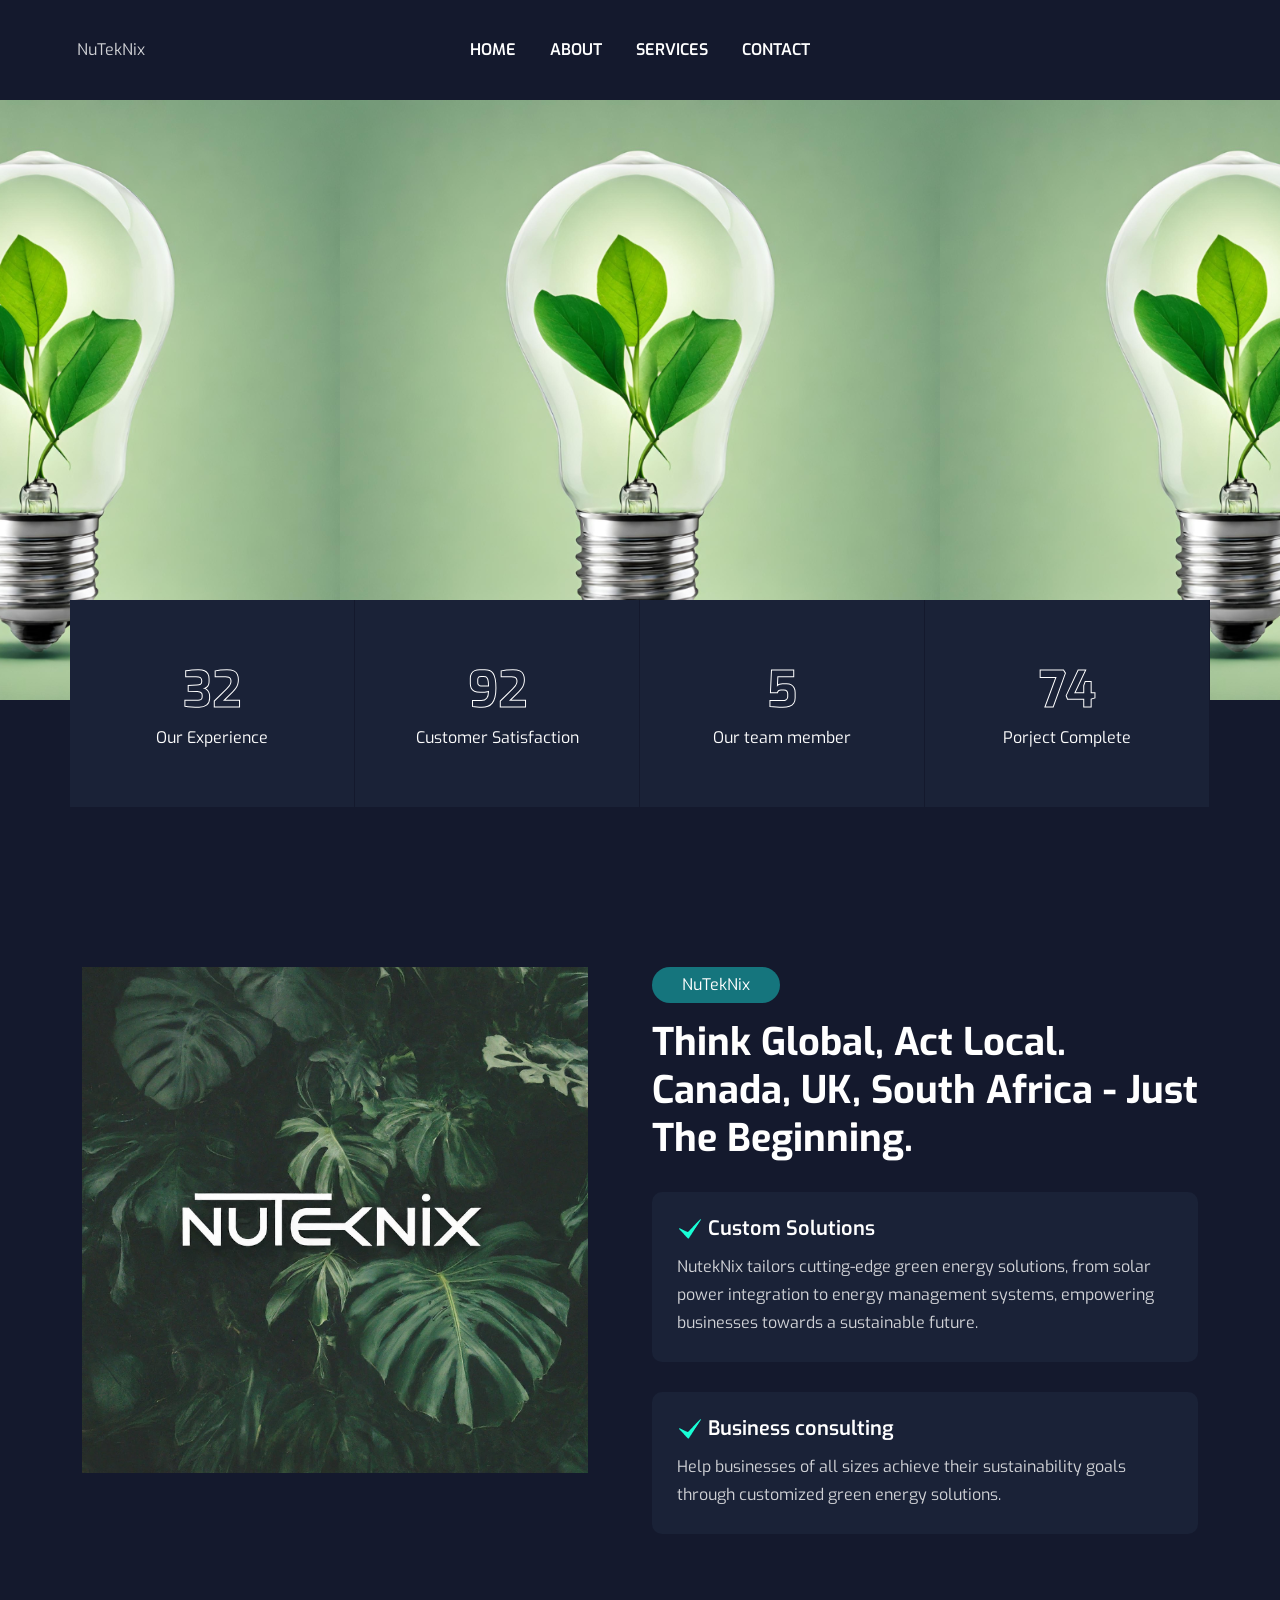
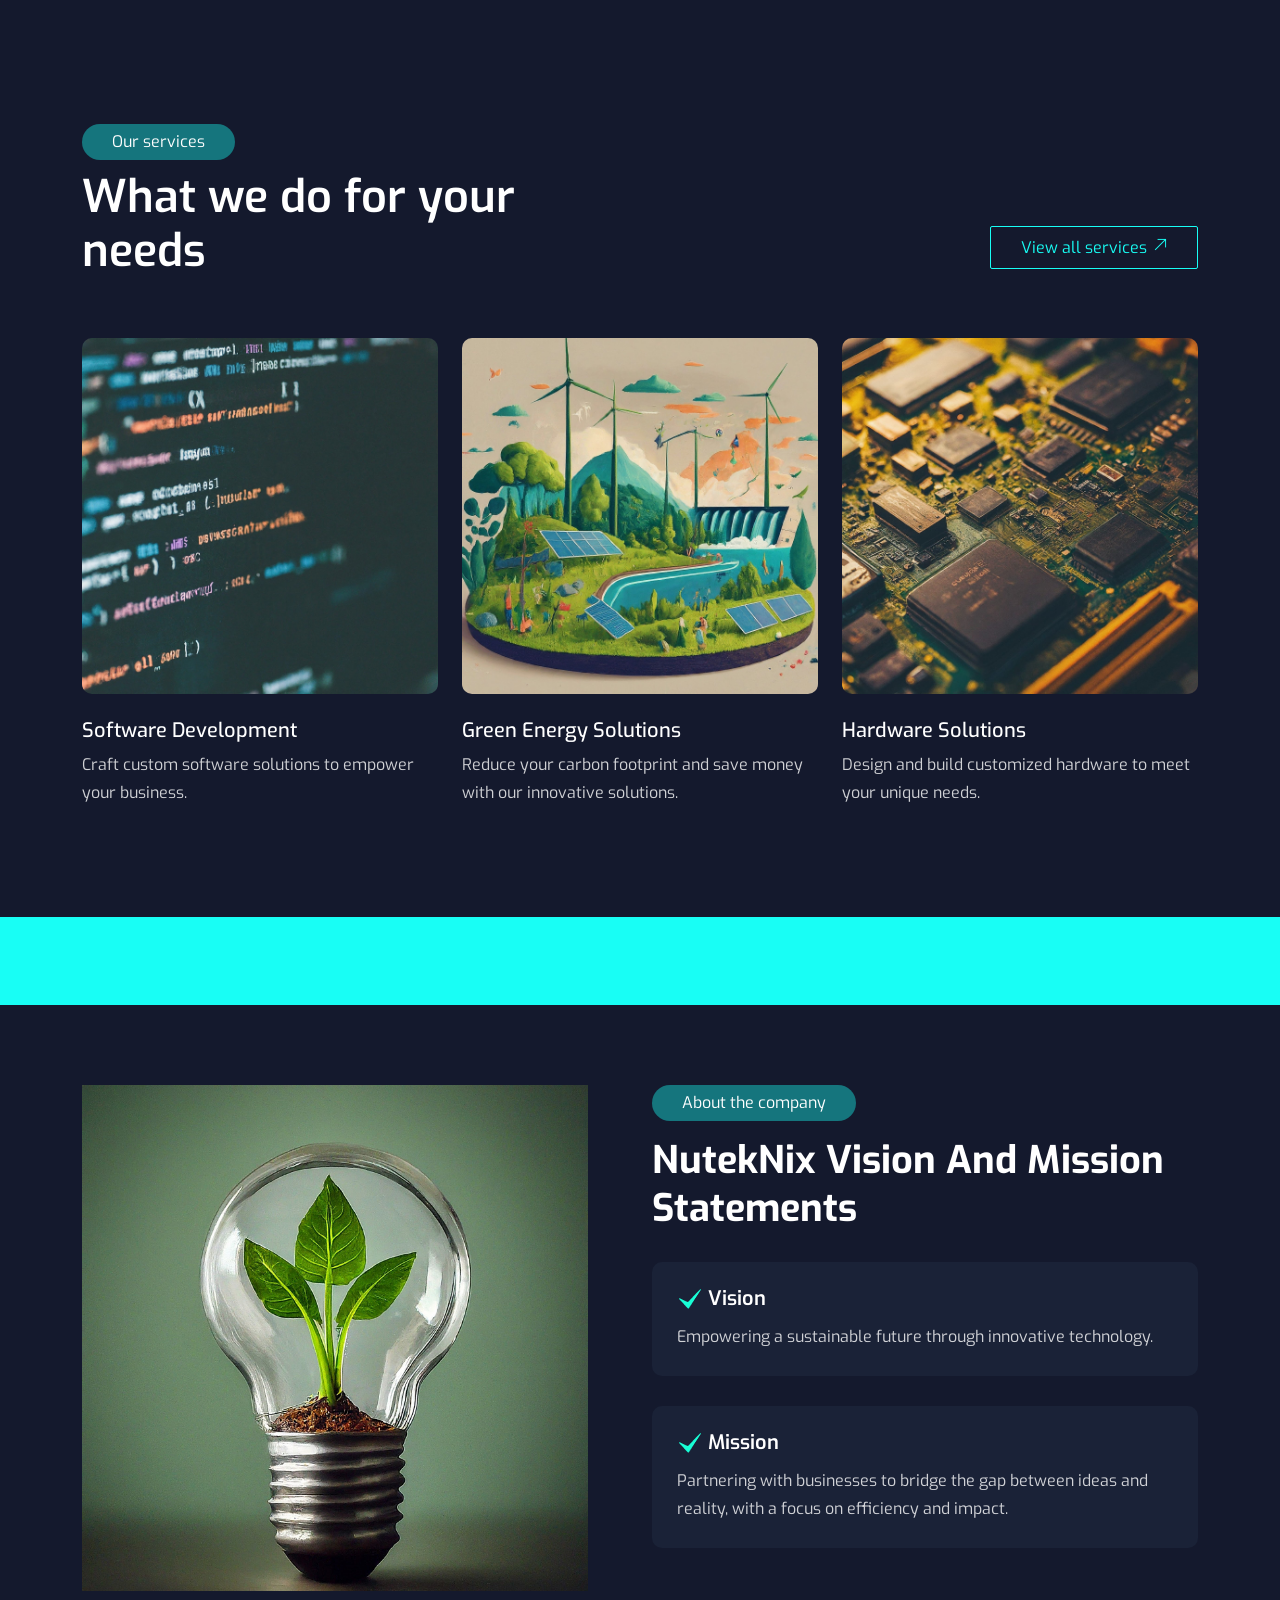
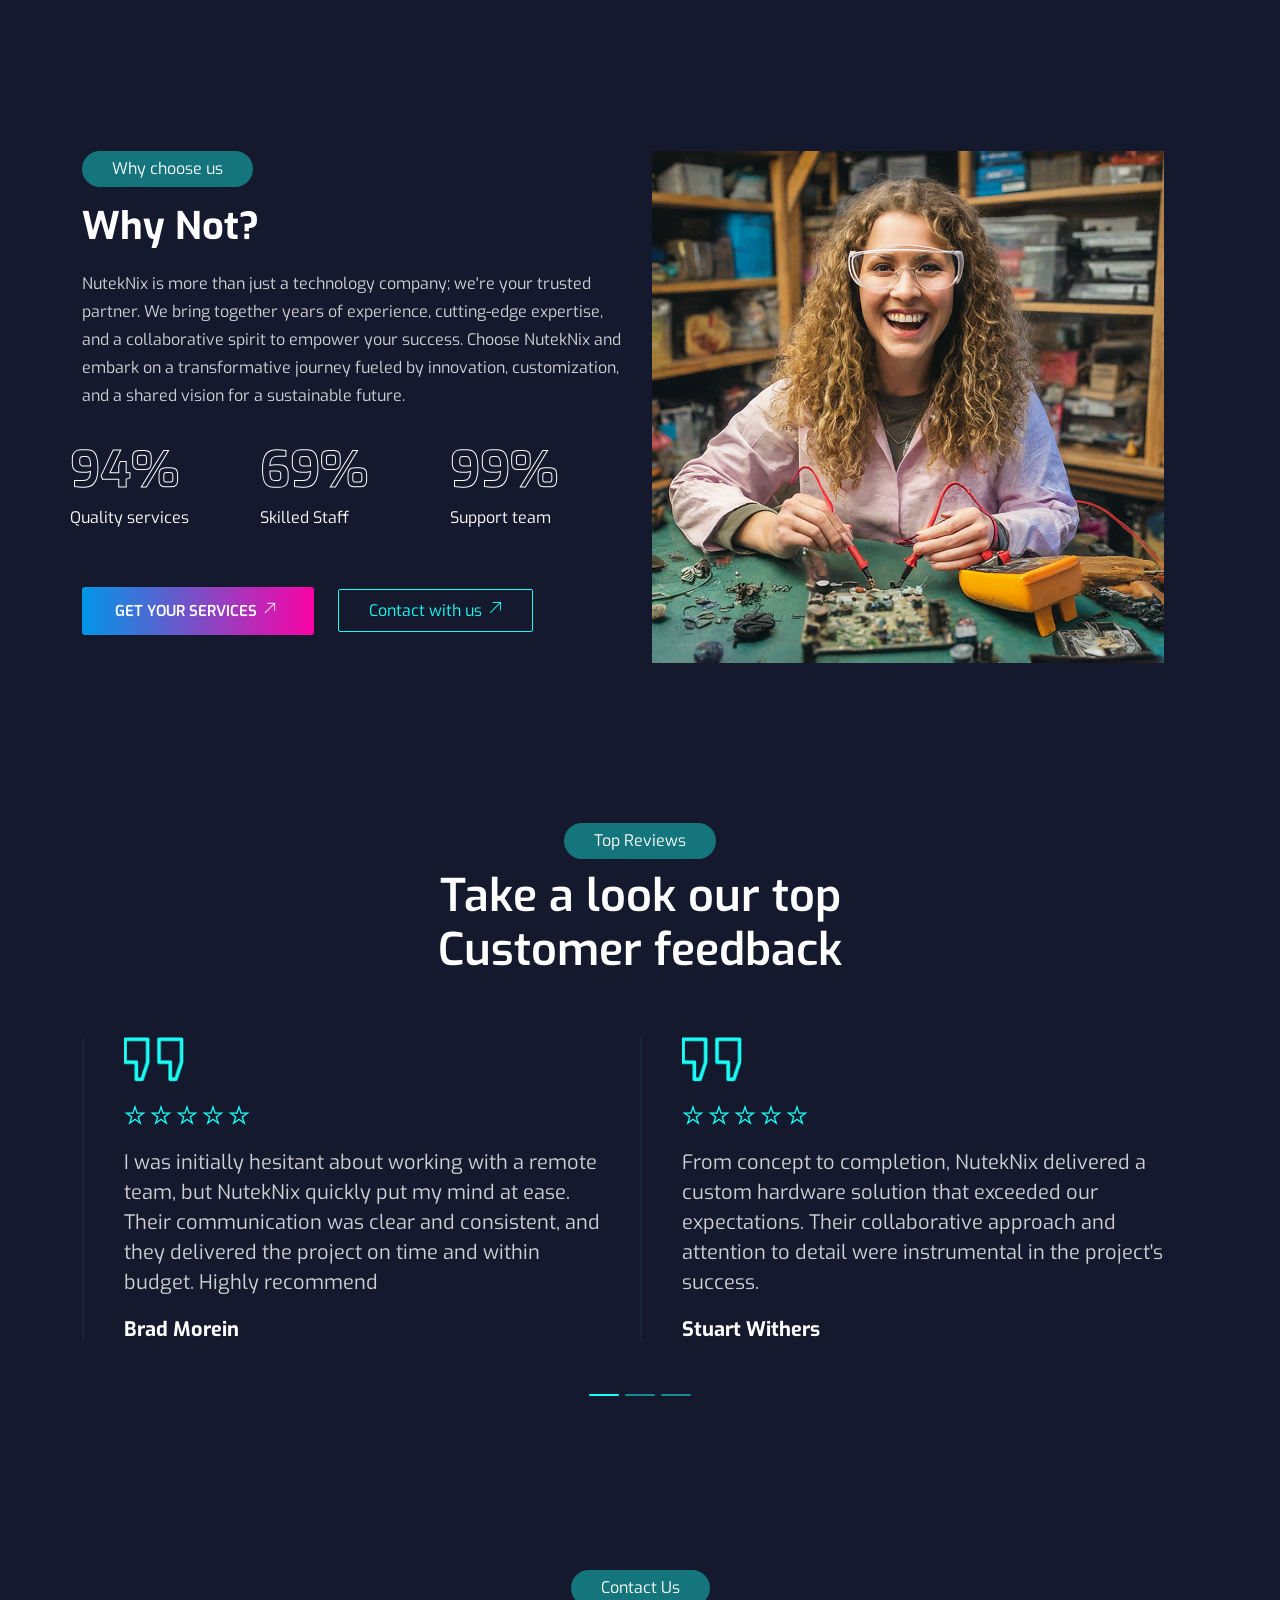
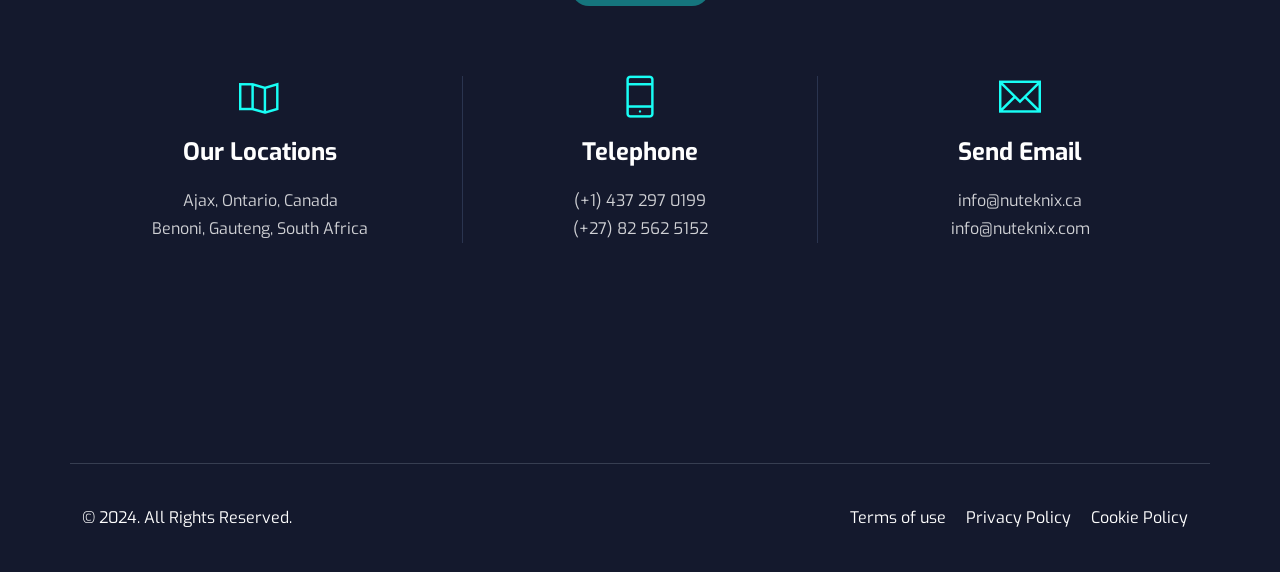
==== commit 492c13e5: "fixing header" ====
--- a/index.html
+++ b/index.html
@@ -85,7 +85,7 @@
 		<!-- END NAVBAR -->		
 
 		<!-- START HOME -->
-		<section class="home_bg hb_height" style="background-image: url(assets/img/bg/bulb.png);  background-size:contain; background-position: center center;">
+		<section class="home_bg hb_height" style="background-image: url(assets/img/bg/bulb.png); background-size:contain; background-position: center center;">
 			<div class="container">
 				<div class="row">
 				  <div class="col-lg-7 col-sm-12 col-xs-12">
@@ -374,6 +374,9 @@
 		<!-- START ADDRESS -->
 		<section class="address_area section-padding">
 			<div class="container" id="contact">
+				<div class="section-title text-center">
+					<span>Contact Us</span>
+				</div>
 				<div class="row text-center">
 					<div class="col-lg-4 col-sm-4 col-xs-12 wow fadeInUp" data-wow-duration="1s" data-wow-delay="0.1s" data-wow-offset="0">
 						<div class="single_address">
@@ -404,6 +407,28 @@
 		</section>
 		<!-- END ADDRESS -->	
 		
+		<!-- START FOOTER -->
+	<div class="footer section-padding" style="background-size:cover; background-position: center center;">
+		<div class="container">				
+			<div class="row fc">
+				<div class="col-lg-6 col-sm-6 col-xs-12">
+					<div class="footer_copyright">
+						<p>&copy; 2024. All Rights Reserved.</p>
+					</div>
+				</div>
+				<div class="col-lg-6 col-sm-6 col-xs-12">
+					<div class="footer_menu">
+						<ul>
+							<li><a href="#">Terms of use</a></li>
+							<li><a href="#">Privacy Policy</a></li>
+							<li><a href="#">Cookie Policy</a></li>
+						</ul>
+					</div>
+				</div><!-- END COL -->
+			</div>				
+		</div><!--- END CONTAINER -->
+	</div>
+	<!-- END FOOTER -->			
 		
 	<!-- START FOOTER -->
 	<!-- END FOOTER -->			
--- a/assets/css/style.css
+++ b/assets/css/style.css
@@ -462,16 +462,16 @@
 * ----------------------------------------------------------------------------------------
 */
 .home_bg {
-	height: 800px;
+	height: 600px;
 	position:relative;
 }
 .home_bg::before {    
 	position: absolute;
     content: "";
-    left: 0;
+    left: 80;
     bottom: 0;
     top: 0;
-    right: 0;
+    right: 80;
     background: rgba(7, 41, 77, 0.1);
 }
 @media only screen and (max-width:768px){
@@ -479,10 +479,10 @@
 	height: auto;
 	position:relative;
 }
-.hb_height {height: 800px;}
+.hb_height {height: 600px;}
 }
 @media only screen and (max-width:480px){
-.hb_height {height: 800px;}
+.hb_height {height: 600px;}
 }
 .hero-text{position:relative;}
 .hero-text h1 {
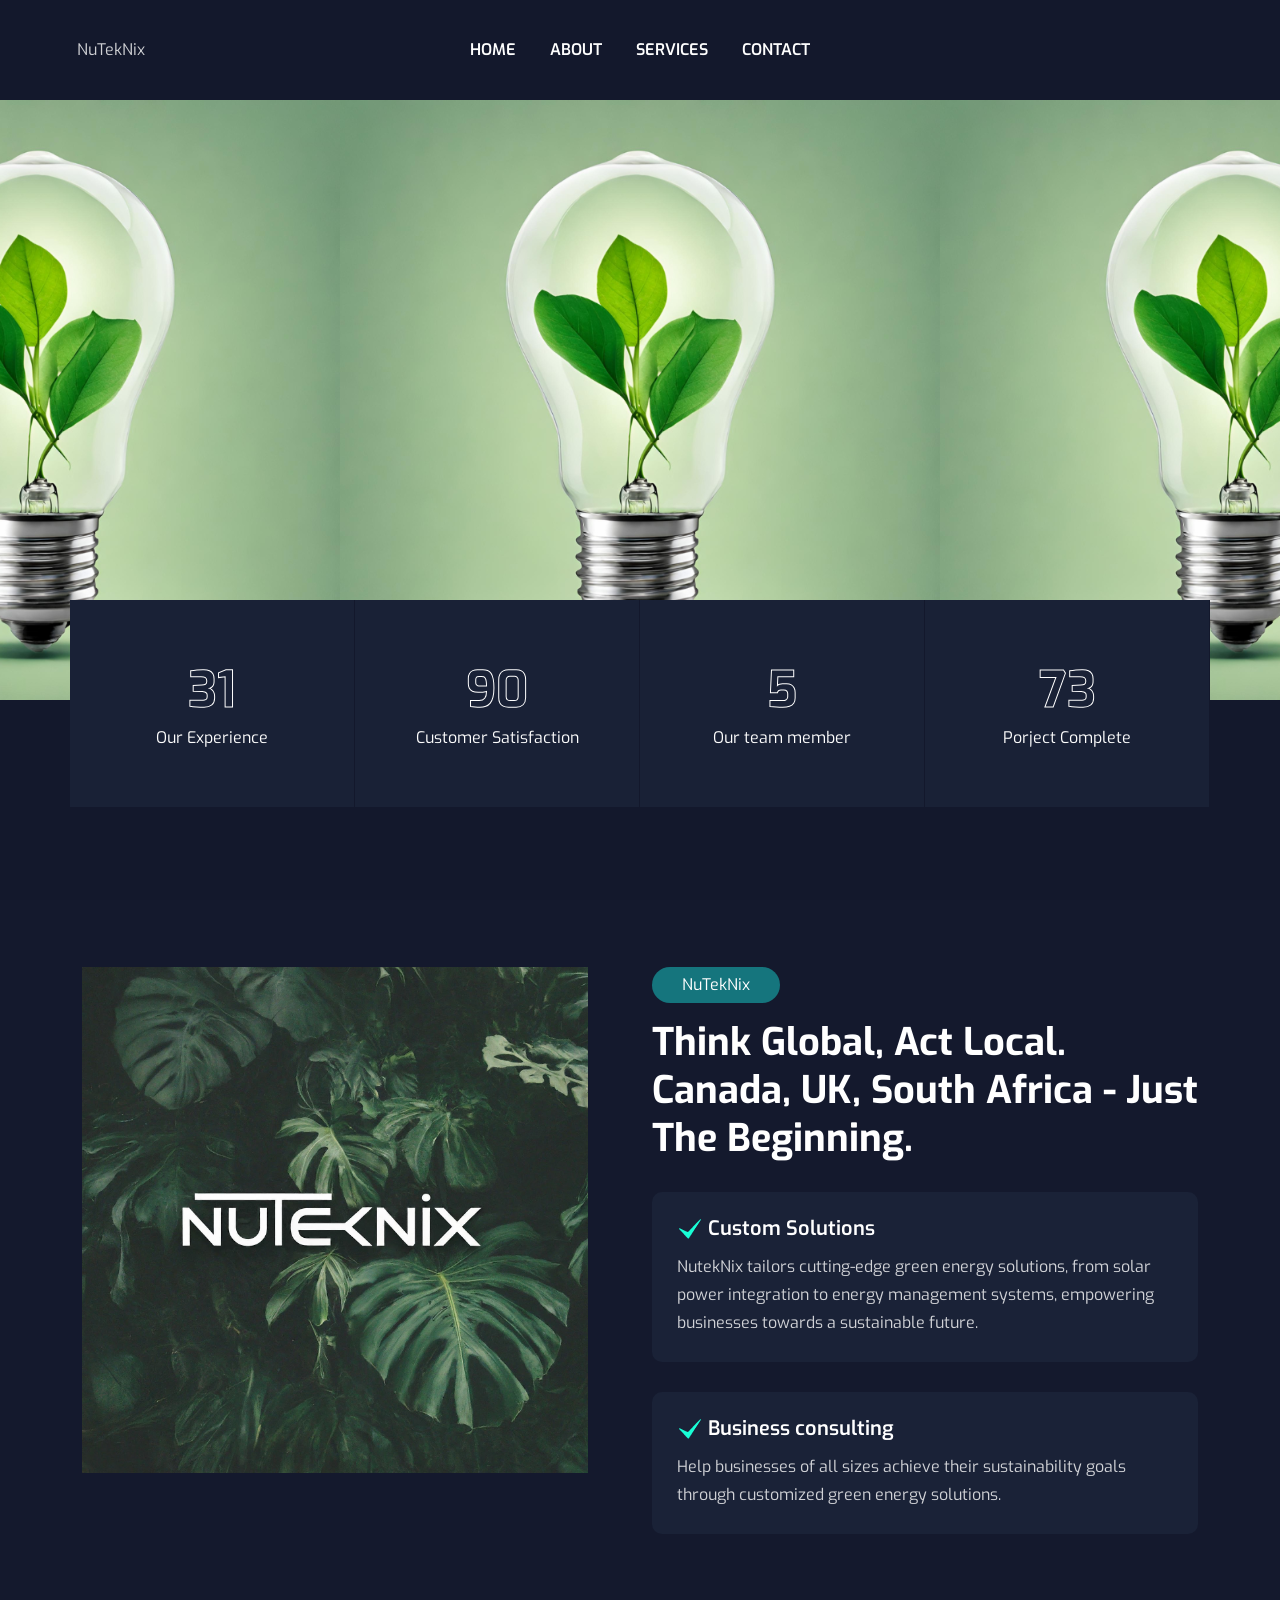
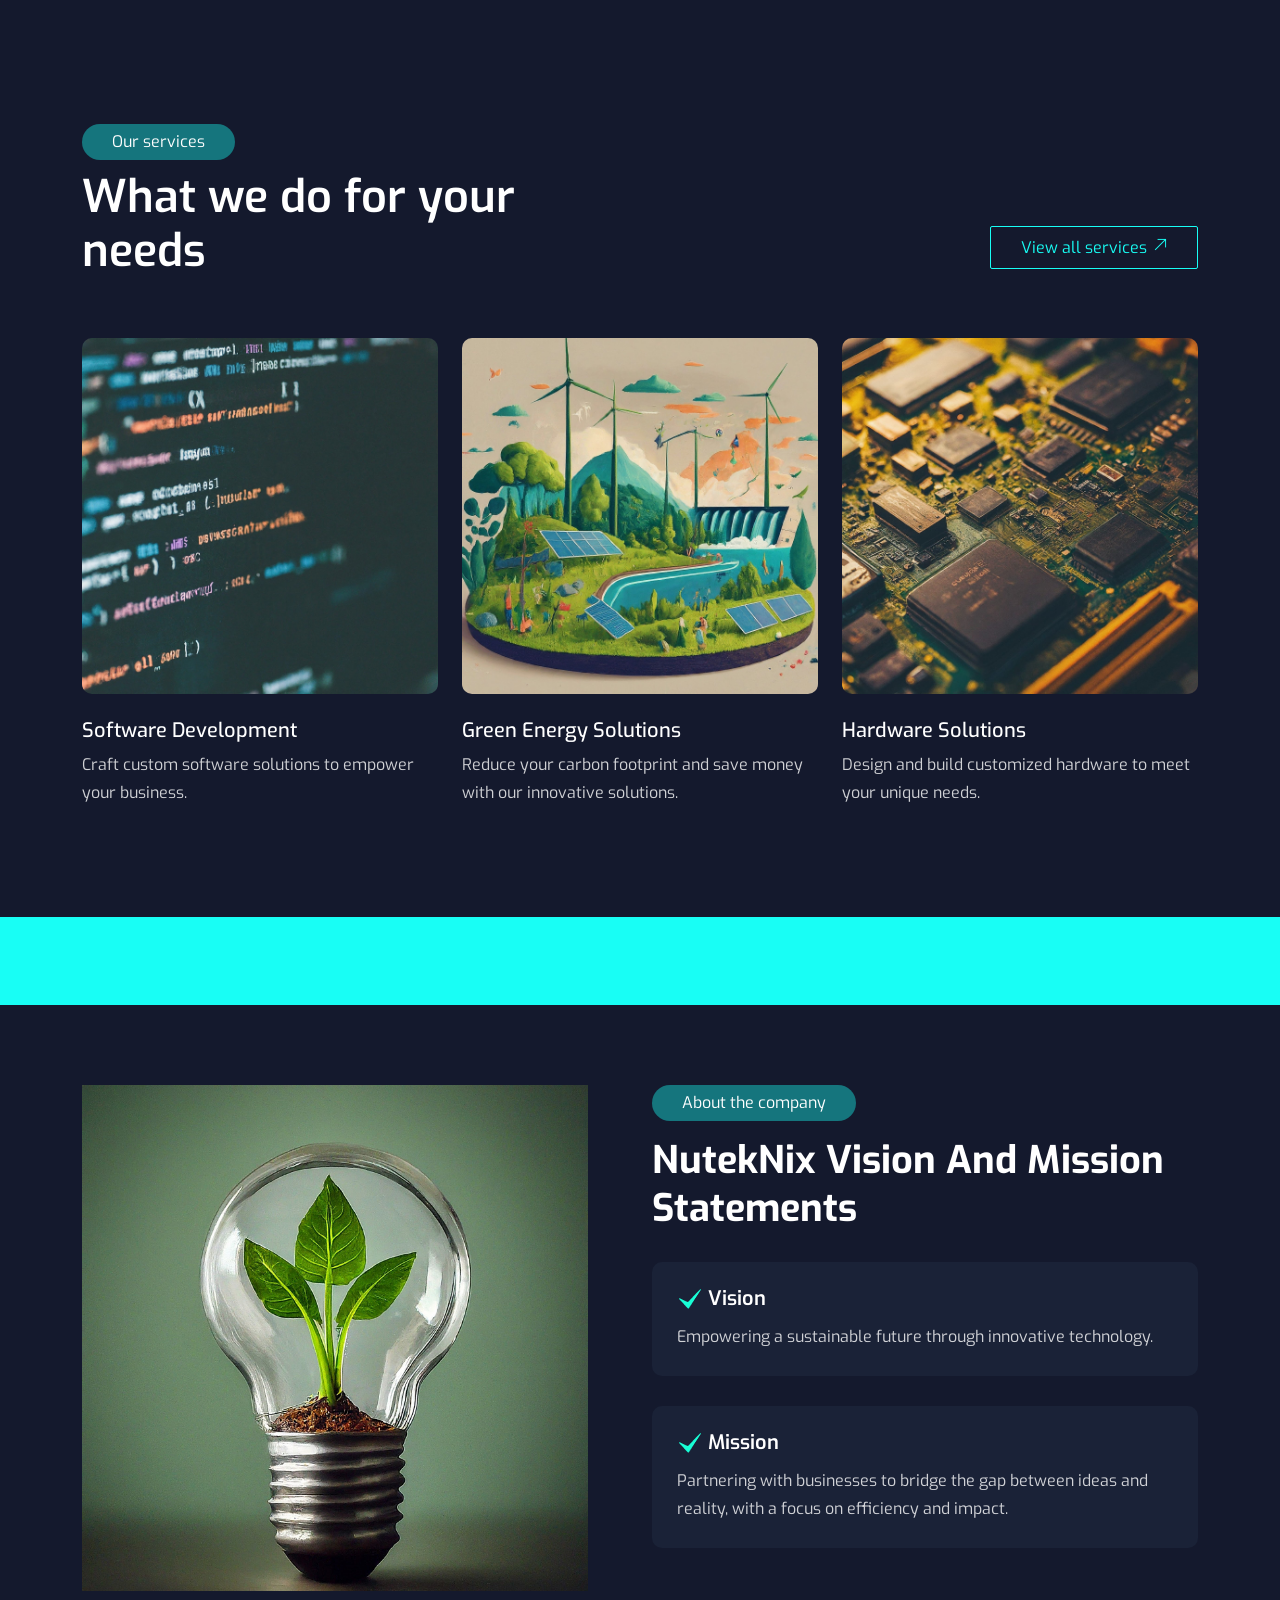
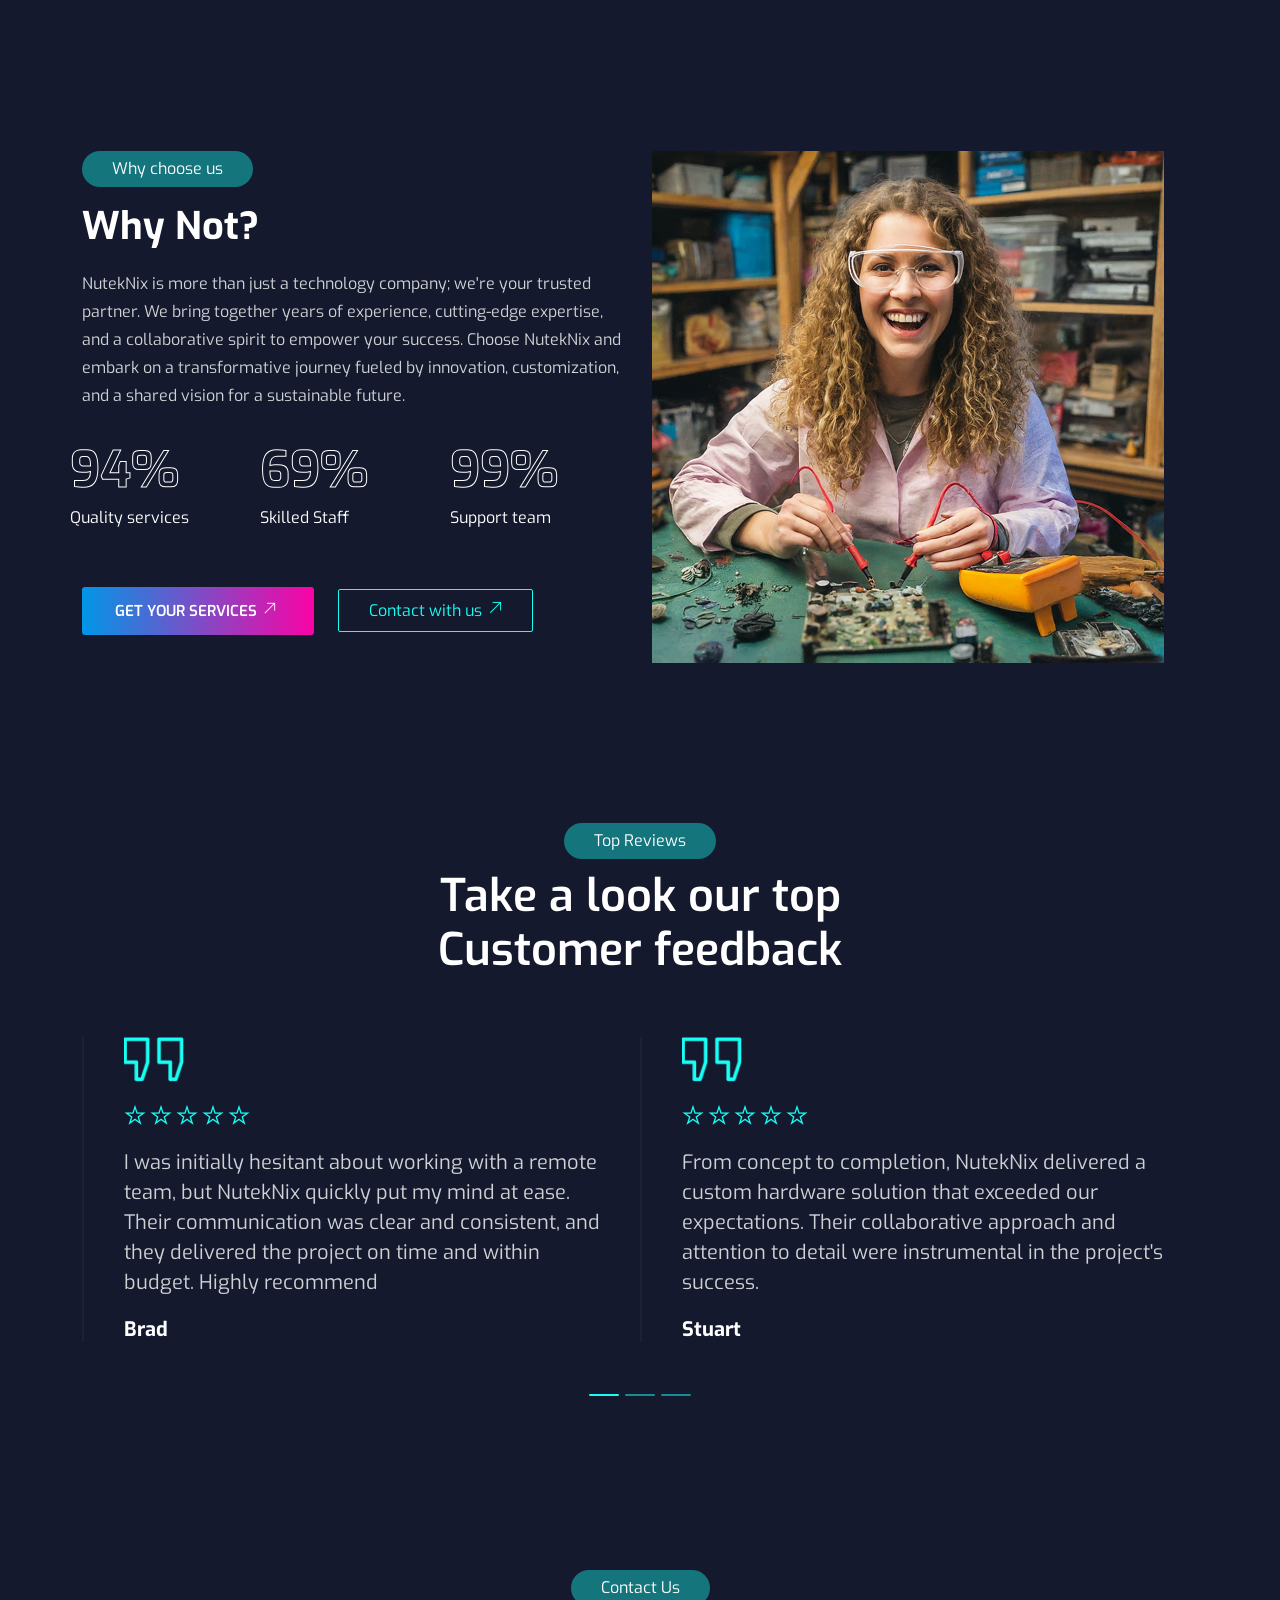
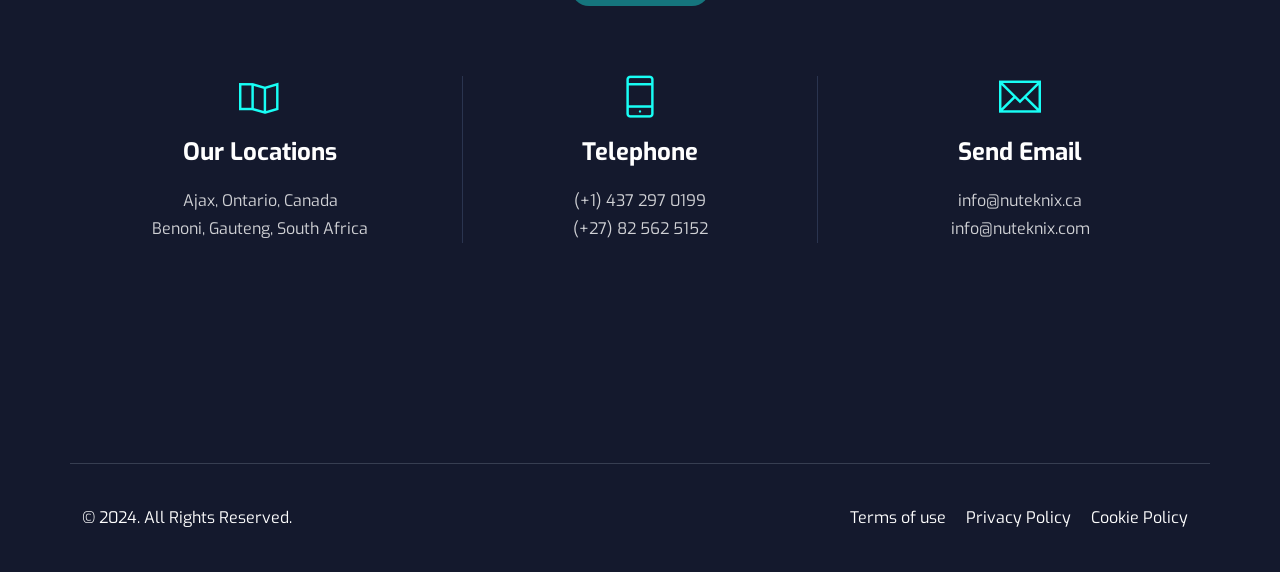
==== commit 70c69106: "fixing the testimonials" ====
--- a/index.html
+++ b/index.html
@@ -305,7 +305,7 @@
 									<p>I was initially hesitant about working with a remote team, but NutekNix quickly put my mind at ease. Their communication was clear and consistent, and they delivered the project on time and within budget. Highly recommend</p>
 								</div>
 								<div class="testi_pic_title">
-									<h4>Brad Morein</h4>
+									<h4>Brad</h4>
 								</div>
 							</div><!-- END TESTIMONIAL -->
 							<div class="testimonial">
@@ -319,7 +319,7 @@
 									<p>From concept to completion, NutekNix delivered a custom hardware solution that exceeded our expectations. Their collaborative approach and attention to detail were instrumental in the project's success.</p>
 								</div>
 								<div class="testi_pic_title">
-									<h4>Stuart Withers</h4>
+									<h4>Stuart</h4>
 								</div>
 							</div><!-- END TESTIMONIAL -->
 							<div class="testimonial">
@@ -333,7 +333,7 @@
 									<p>NutekNix provided invaluable consultation and support for our green energy initiative. Their expertise helped us navigate complex regulations and identify the most cost-effective solutions.</p>
 								</div>
 								<div class="testi_pic_title">
-									<h4>Pieter Roois</h4>
+									<h4>Pieter</h4>
 								</div>
 							</div><!-- END TESTIMONIAL -->
 							<div class="testimonial">
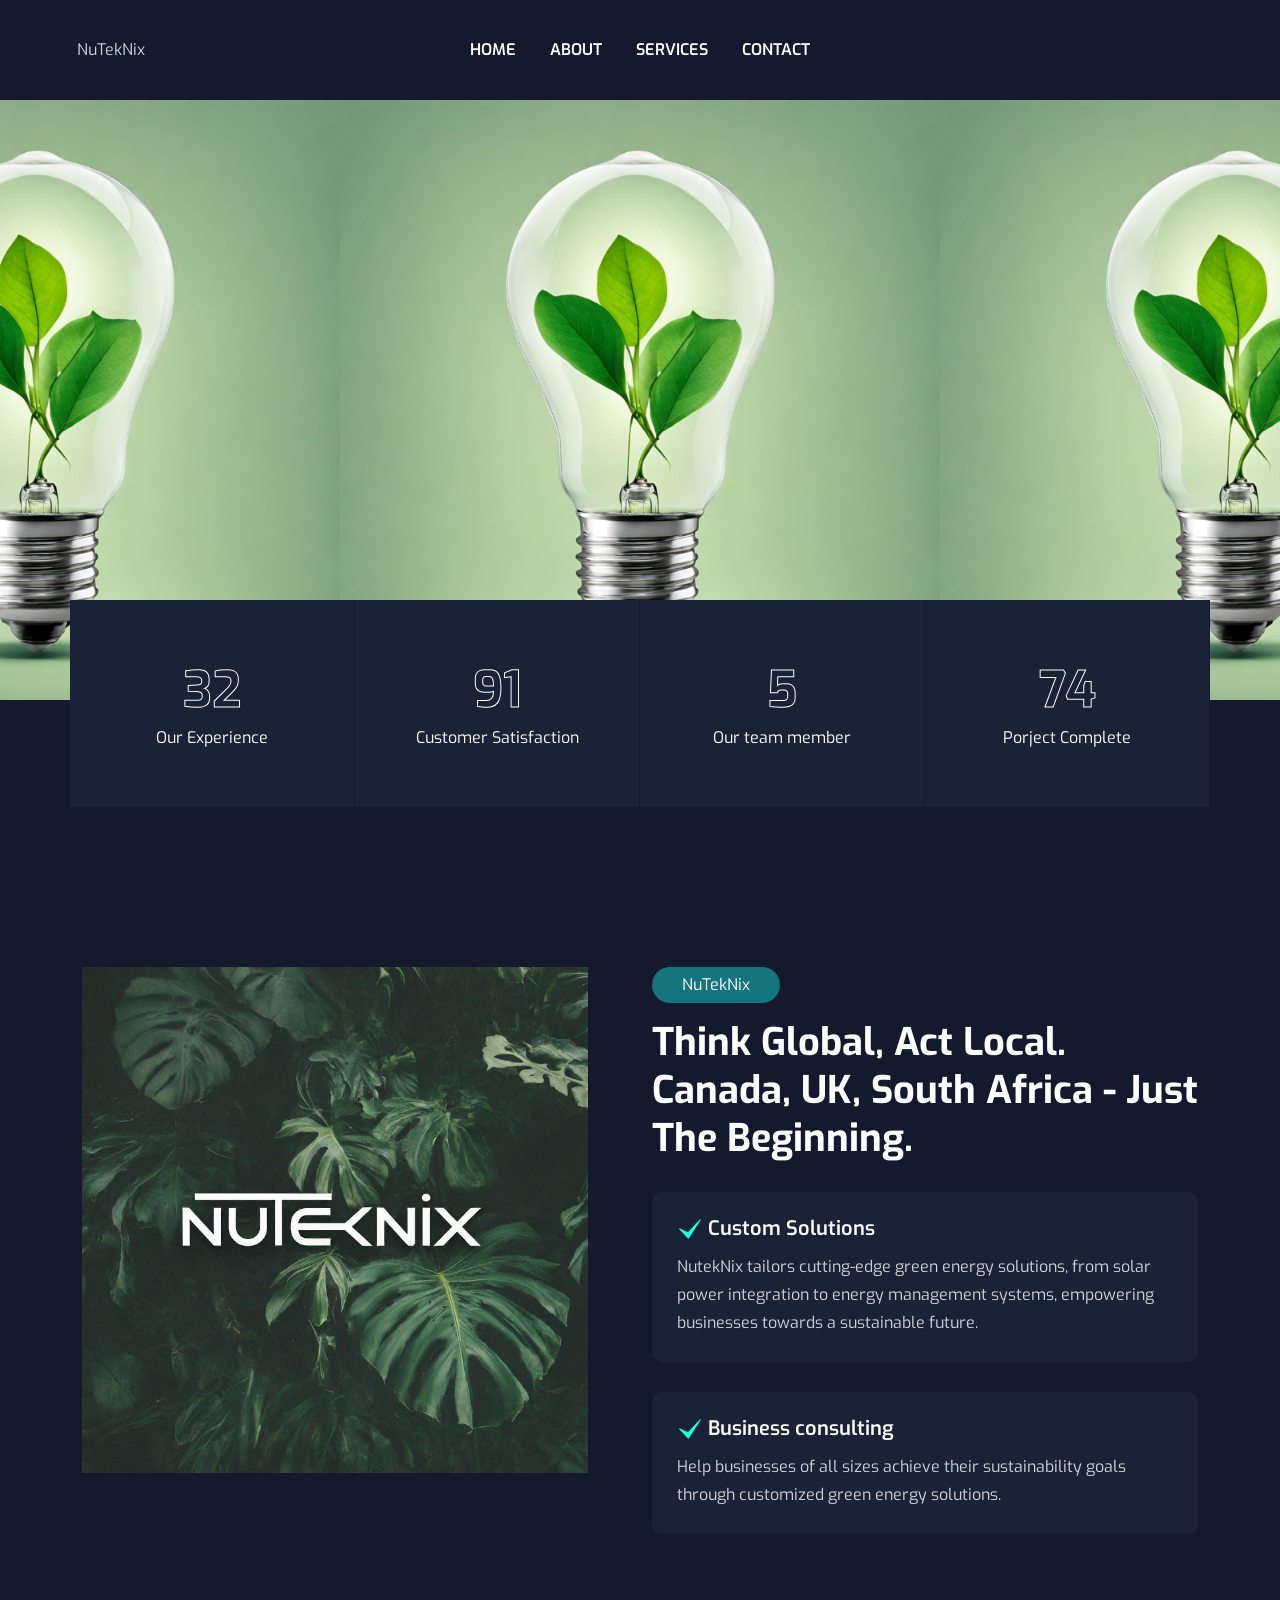
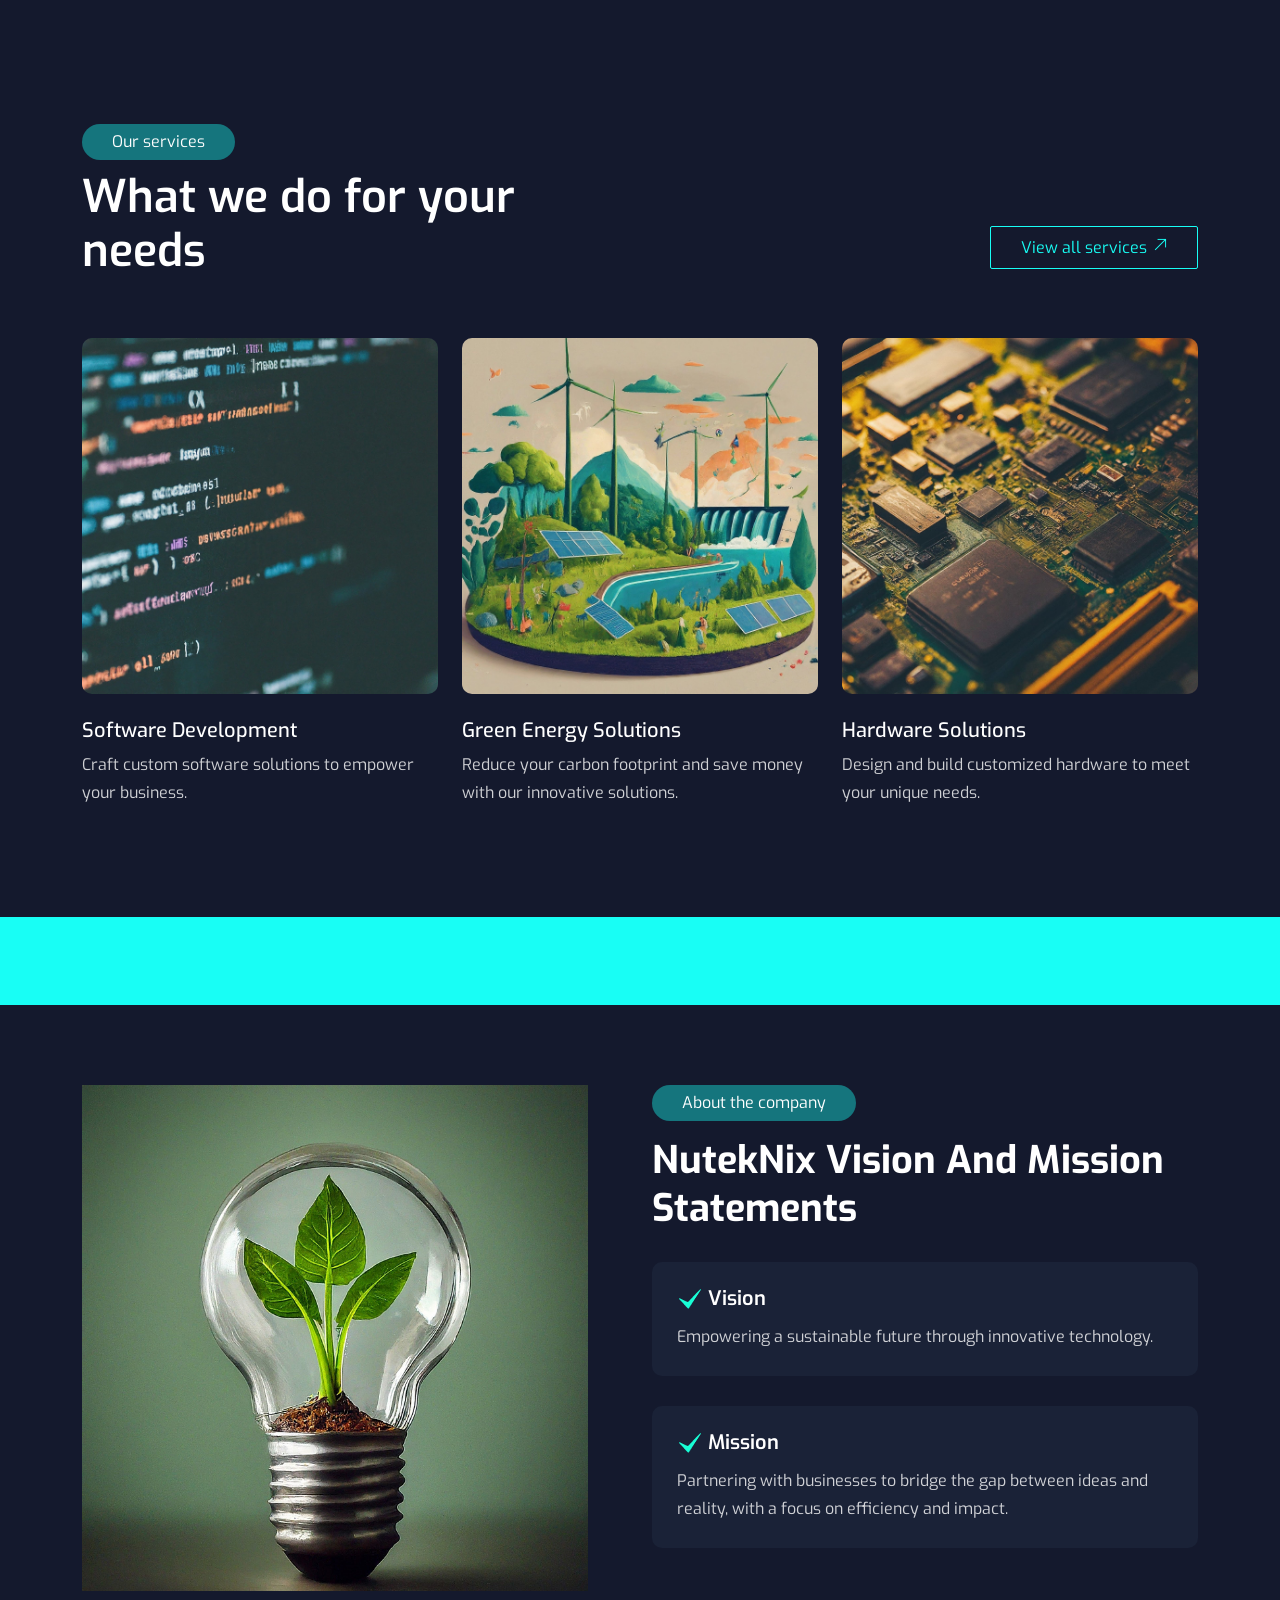
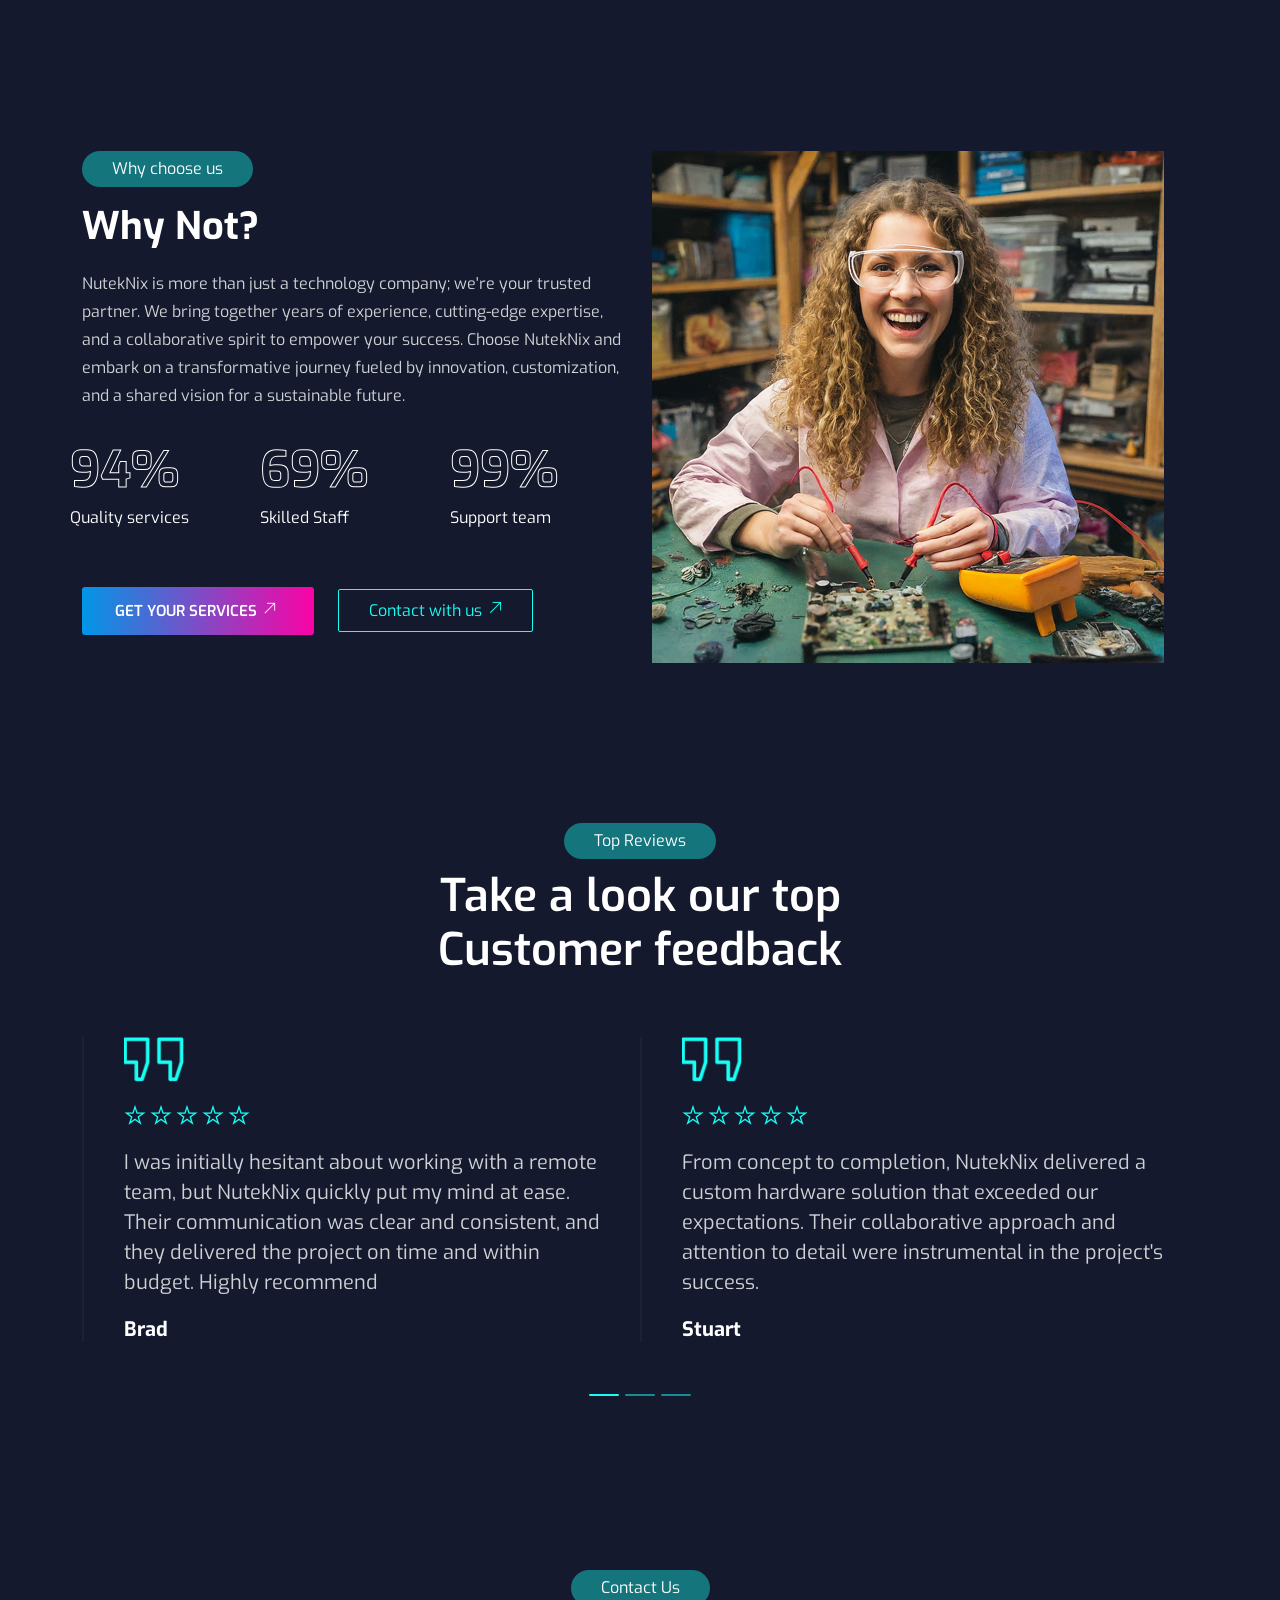
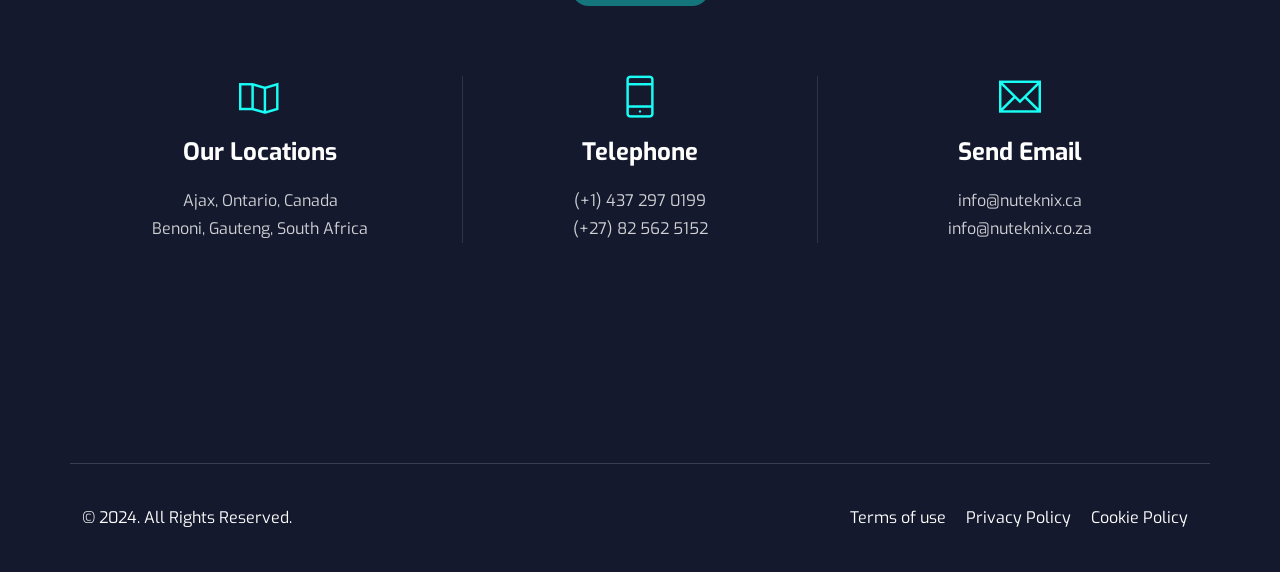
==== commit f2deef4f: "change the email to .co.za" ====
--- a/index.html
+++ b/index.html
@@ -399,7 +399,7 @@
 							<i class="ti-email"></i>
 							<h4>Send email</h4>
 							<p>info@nuteknix.ca</p>
-							<p>info@nuteknix.com</p>
+							<p>info@nuteknix.co.za</p>
 						</div>
 					</div><!-- END COL -->			  
 				</div><!--- END ROW -->
@@ -458,4 +458,4 @@
 	<!-- scripts js -->
 		<script src="assets/js/scripts.js"></script>
     </body>
-</html>+</html>
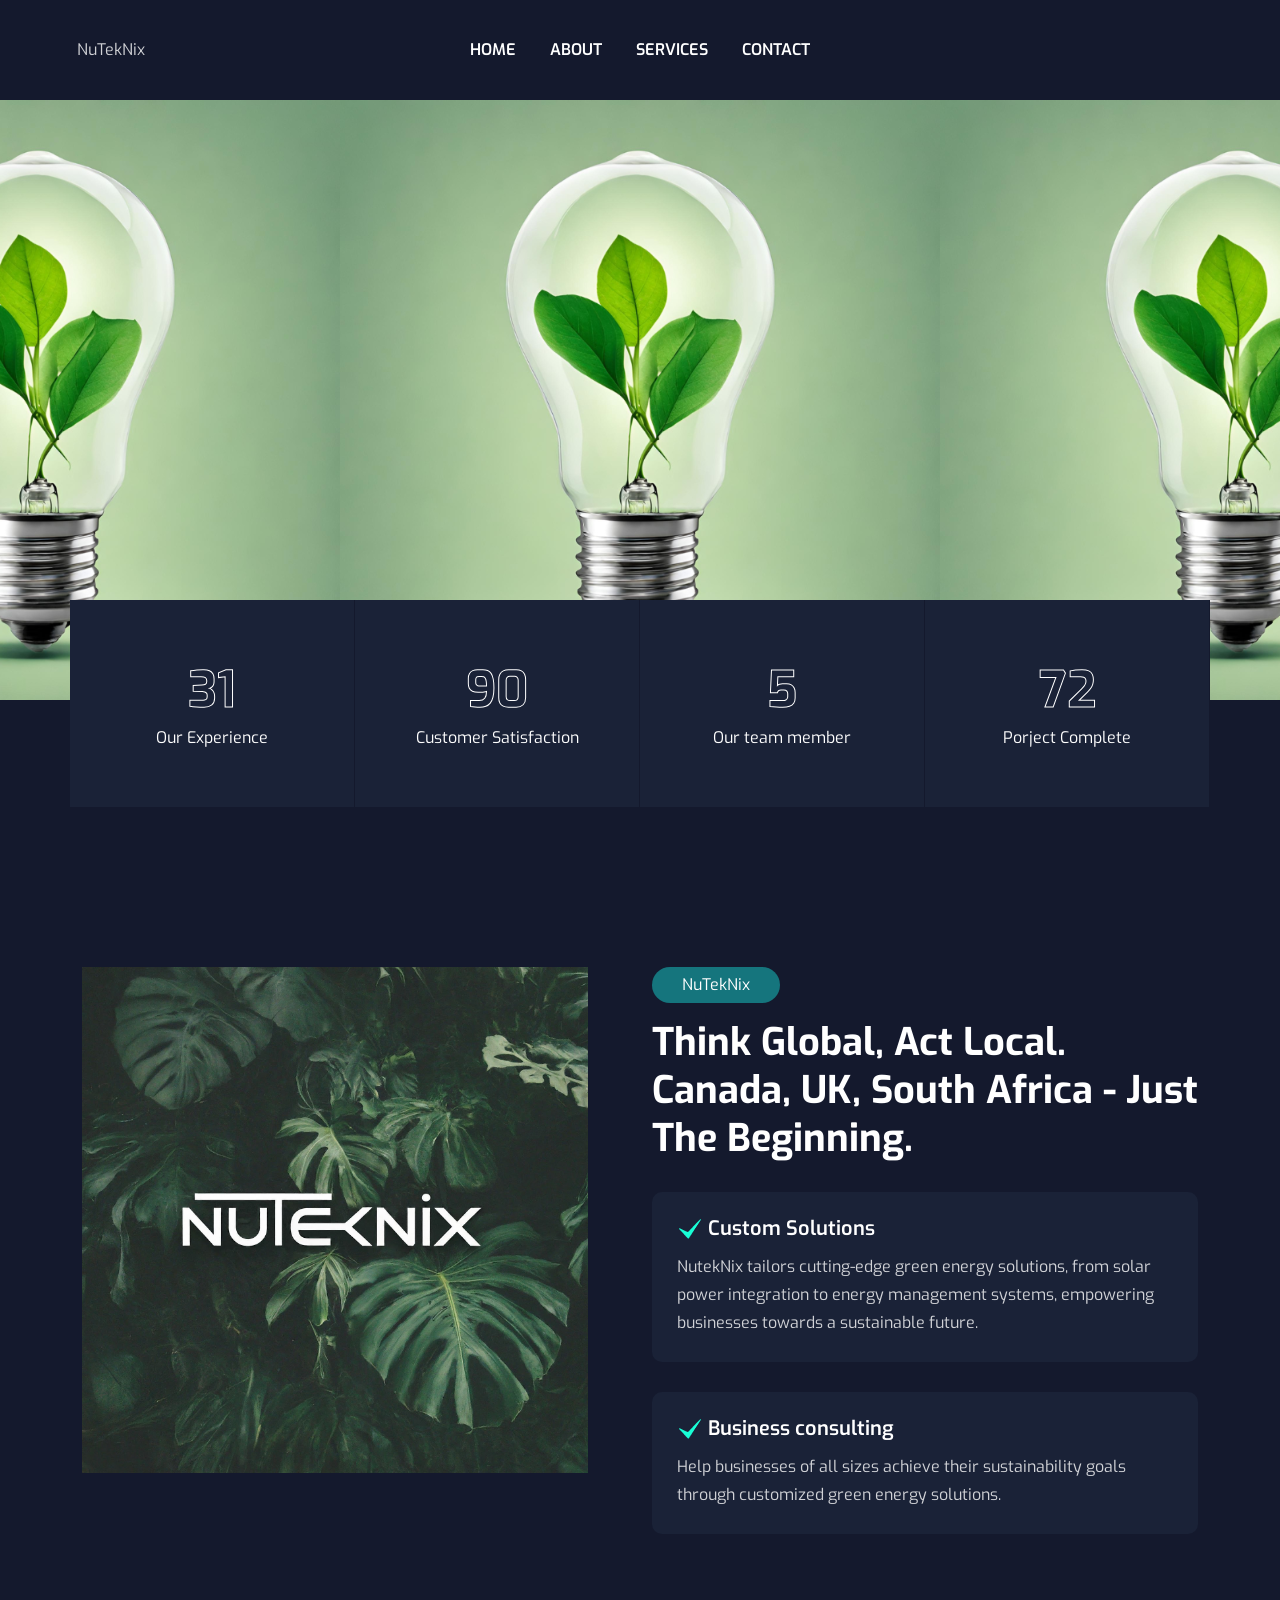
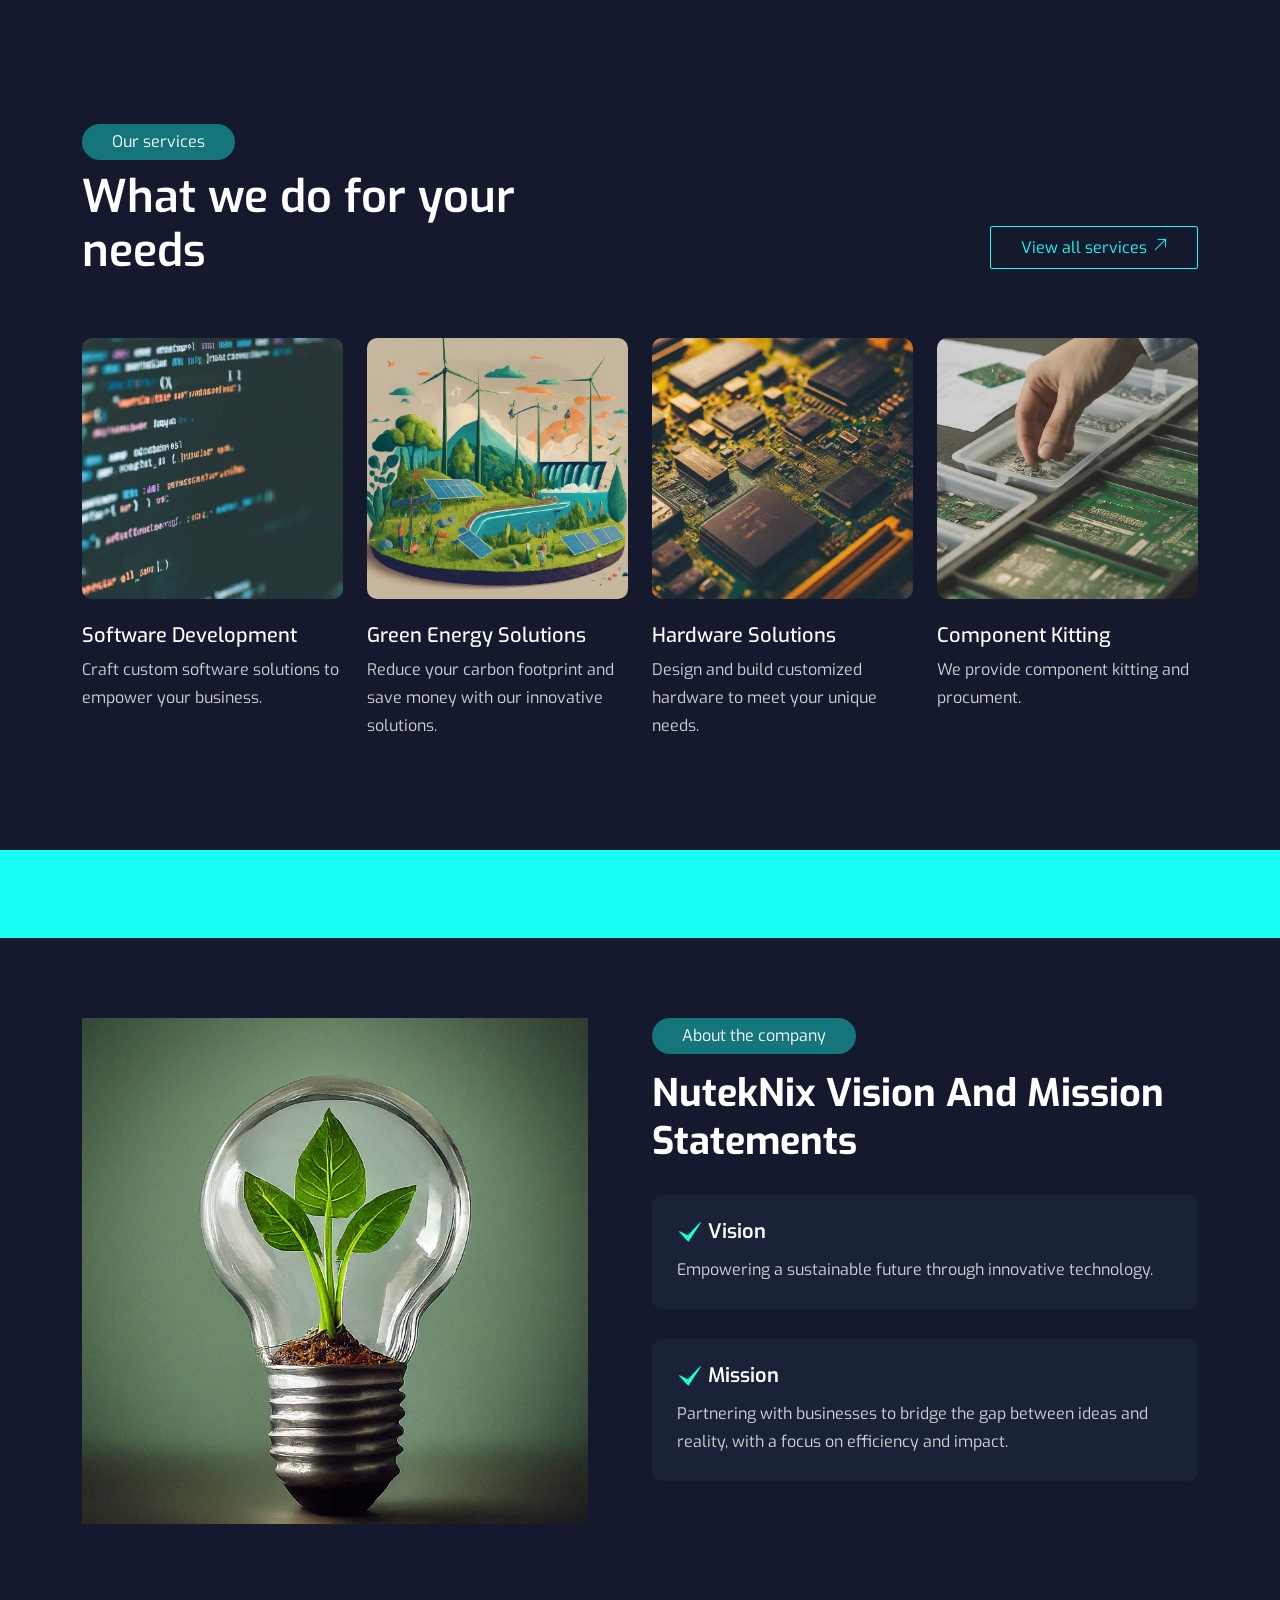
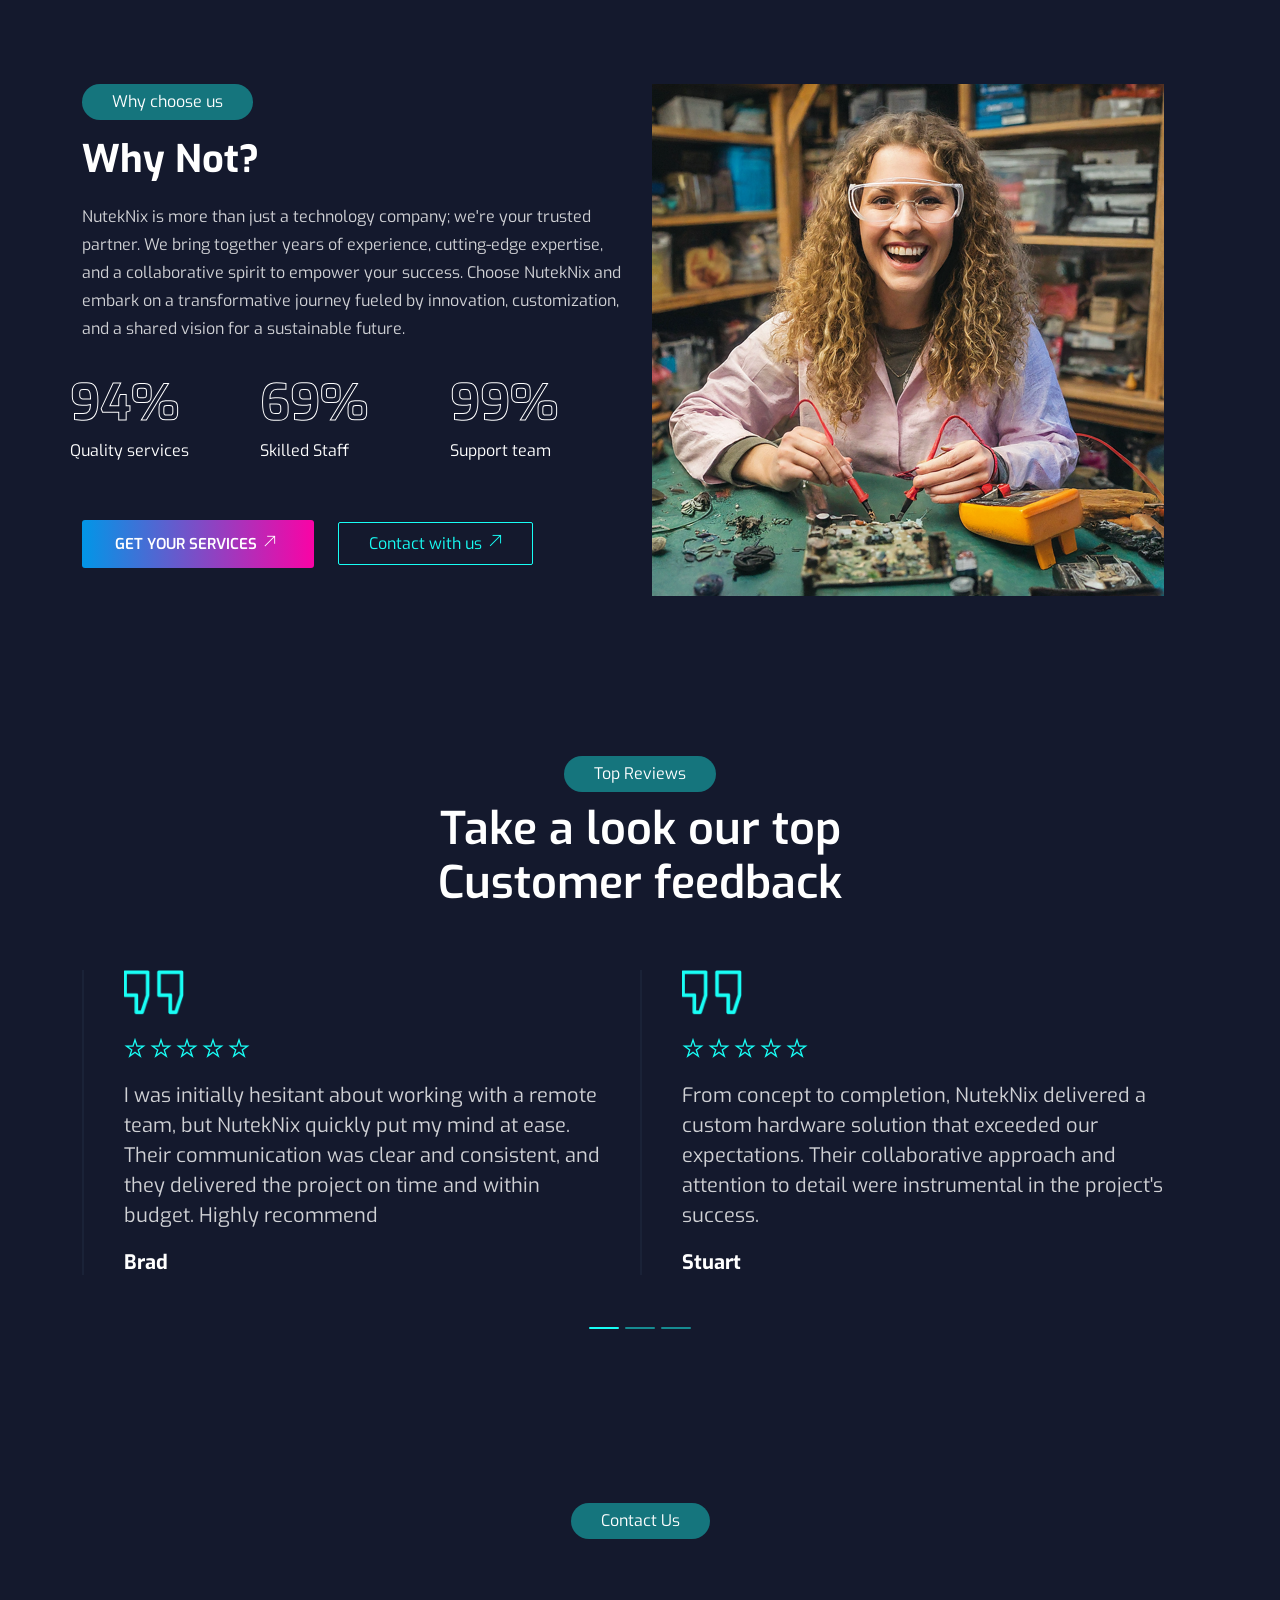
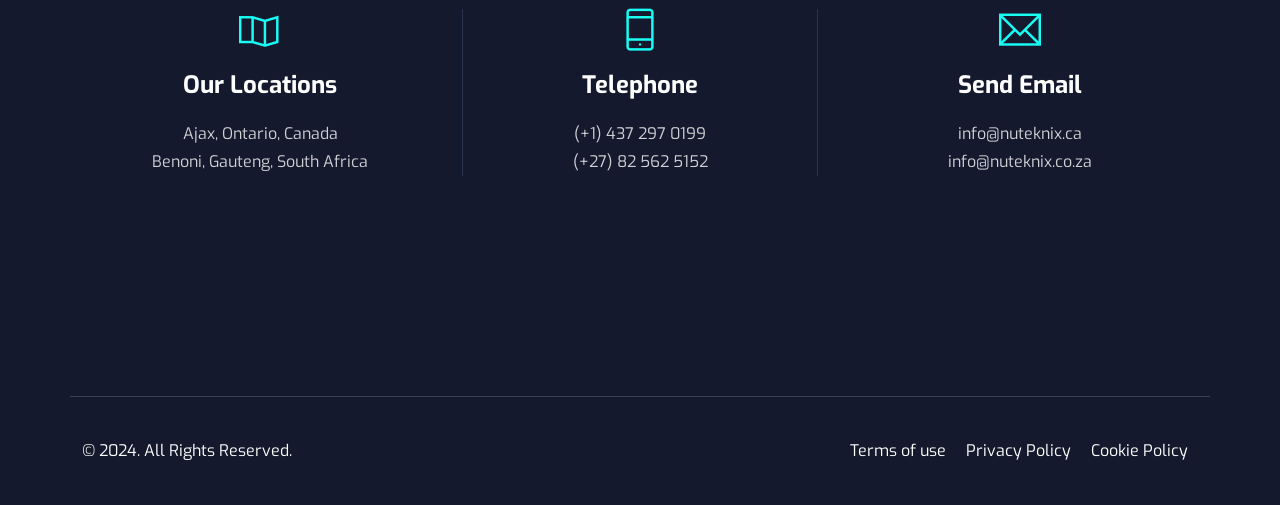
==== commit 6a434eec: "add component knitting" ====
--- a/index.html
+++ b/index.html
@@ -173,7 +173,7 @@
 					</div>
 				</div>
 				<div class="row">								
-					<div class="col-lg-4 col-sm-4 col-xs-12 wow fadeInUp" data-wow-duration="1s" data-wow-delay="0.2s" data-wow-offset="0">
+					<div class="col-lg-3 col-sm-3 col-xs-12 wow fadeInUp" data-wow-duration="1s" data-wow-delay="0.2s" data-wow-offset="0">
 						<div class="single_service">
 							<img src="assets/img/service1.jpg" class="img-fluid" alt="image">
 							<h2>Software Development</h2>
@@ -181,7 +181,7 @@
 							<!-- <a href="service.html">Read More <i class="ti-arrow-top-right"></i></a> -->
 						</div>
 					</div><!--- END COL -->						
-					<div class="col-lg-4 col-sm-4 col-xs-12 wow fadeInUp" data-wow-duration="1s" data-wow-delay="0.2s" data-wow-offset="0">
+					<div class="col-lg-3 col-sm-3 col-xs-12 wow fadeInUp" data-wow-duration="1s" data-wow-delay="0.2s" data-wow-offset="0">
 						<div class="single_service">
 							<img src="assets/img/service2.jpg" class="img-fluid" alt="image">
 							<h2>Green Energy Solutions</h2>
@@ -189,14 +189,22 @@
 							<!-- <a href="service.html">Read More <i class="ti-arrow-top-right"></i></a> -->
 						</div>
 					</div><!--- END COL -->						
-					<div class="col-lg-4 col-sm-4 col-xs-12 wow fadeInUp" data-wow-duration="1s" data-wow-delay="0.2s" data-wow-offset="0">
+					<div class="col-lg-3 col-sm-3 col-xs-12 wow fadeInUp" data-wow-duration="1s" data-wow-delay="0.2s" data-wow-offset="0">
 						<div class="single_service">
 							<img src="assets/img/hardware.jpeg" class="img-fluid" alt="image">
 							<h2>Hardware Solutions</h2>
 							<p>Design and build customized hardware to meet your unique needs.</p>
 							<!-- <a href="service.html">Read More <i class="ti-arrow-top-right"></i></a> -->
 						</div>
-					</div><!--- END COL -->												  
+					</div><!--- END COL -->	
+					<div class="col-lg-3 col-sm-3 col-xs-12 wow fadeInUp" data-wow-duration="1s" data-wow-delay="0.2s" data-wow-offset="0">
+						<div class="single_service">
+							<img src="assets/img/component.jpeg" class="img-fluid" alt="image">
+							<h2>Component Kitting</h2>
+							<p>We provide component kitting and procument.</p>
+							<!-- <a href="service.html">Read More <i class="ti-arrow-top-right"></i></a> -->
+						</div>
+					</div><!--- END COL -->													  
 				</div><!--- END ROW -->
 			</div><!--- END CONTAINER -->
 		</section>
